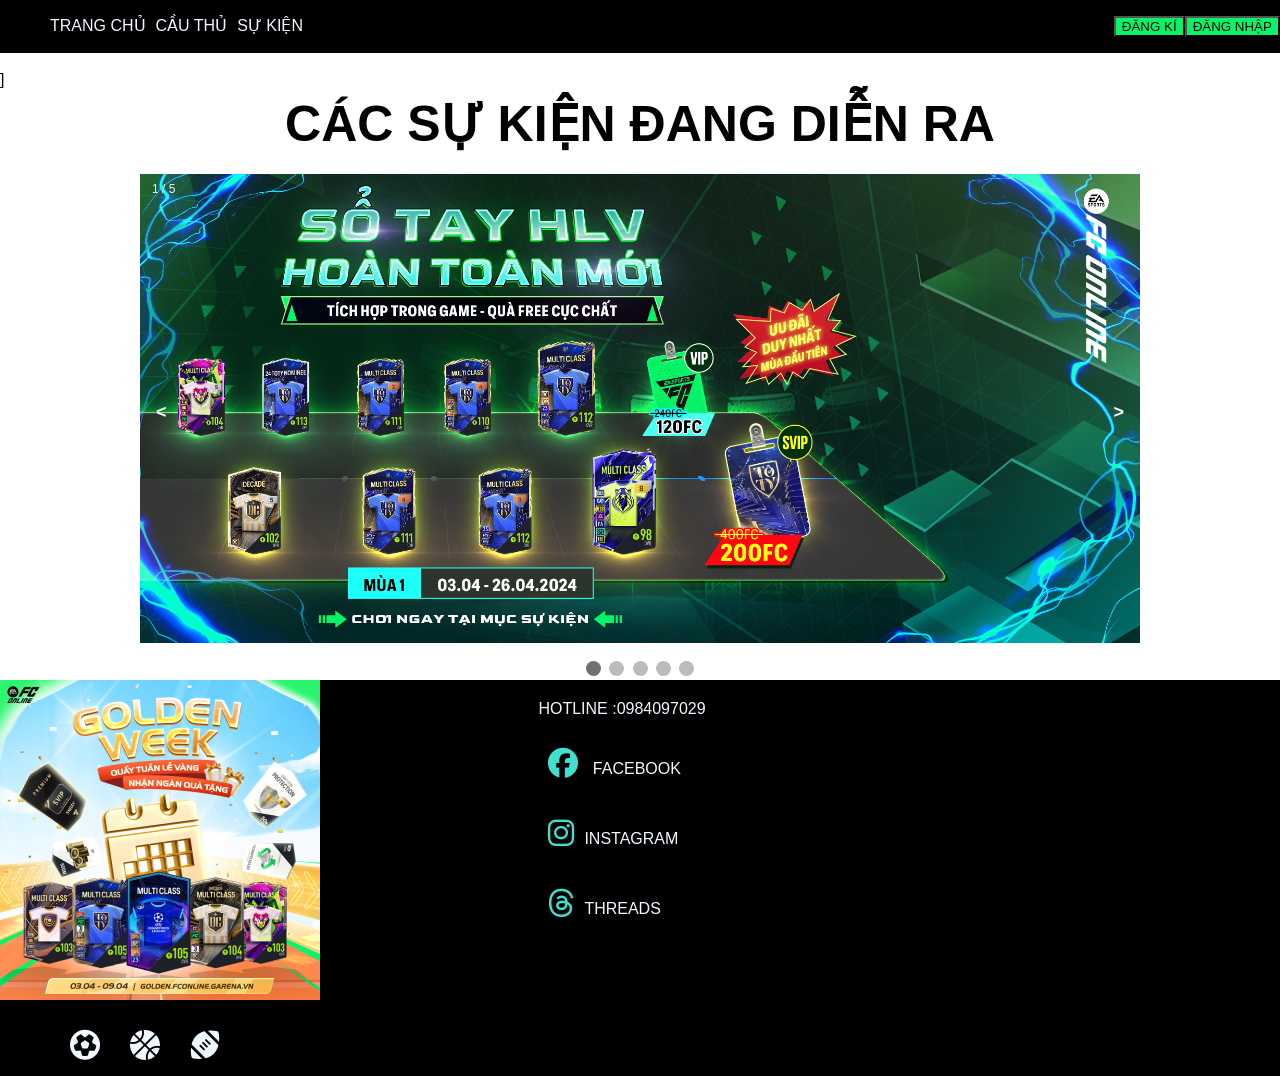
==== POTC-FOVN(spck)/index.html @ d46b5076 "làm index" ====
<!DOCTYPE html>
<html lang="en">

<head>
    <meta charset="UTF-8">
    <meta name="viewport" content="width=device-width, initial-scale=1.0">
    <title>Document</title>
    <link rel="stylesheet" href="https://cdnjs.cloudflare.com/ajax/libs/font-awesome/6.5.1/css/all.min.css">
    <link rel="stylesheet" href="index.css">
    <link rel="stylesheet" href="silder.css">
</head>

<body>

    <div id="header">
        <div id="head-left">
            <a href="index.html"> <img src="https://fconline.garena.vn/wp-content/uploads/2023/09/logo.png" id="logo"
                    alt=""></a>
            <ul id="left-icon">
                <li><a href="#">TRANG CHỦ </a></li>
                <li><a href="#">CẦU THỦ </a></li>
                <li><a href="#">SỰ KIỆN</a></li>
            </ul>
        </div>
        <div id="head-right">
            <ul>
                <li><button><a href="">ĐĂNG KÍ</a></button></li>
                <li><button><a href="signup.html">ĐĂNG NHẬP</a></button></li>
            </ul>
        </div>
    </div>
    <div>
        <img id="photodong" src="./images/slide1-1.gif" alt="">
    </div>
    <div id="st-events">]
        <h2 class="st-events__title">Các sự kiện đang diễn ra</h2>


    </div>
    <div class="slideshow-container">

        <div class="mySlides fade">
            <div class="numbertext">1 / 5</div>
            <img src="./images/sotay.png" style="width:100%">

        </div>

        <div class="mySlides fade">
            <div class="numbertext">2 / 5</div>
            <img src="./images/puzz.png" style="width:100%">

        </div>

        <div class="mySlides fade">
            <div class="numbertext">3 / 5</div>
            <img src="./images/month.jpg" style="width:100%">

        </div>
        <div class="mySlides fade">
            <div class="numbertext">4 / 5</div>
            <img src="./images/ut.png" style="width:100%">

        </div>
        <div class="mySlides fade">
            <div class="numbertext">5 / 5</div>
            <img src="./images/vn.png" style="width:100%">

        </div>

        <a class="prev" onclick="plusSlides(-1)">
            < </a>
                <a class="next" onclick="plusSlides(1)">></a>


    </div>
    <br>

    <div style="text-align:center">
        <span class="dot" onclick="currentSlide(1)"></span>
        <span class="dot" onclick="currentSlide(2)"></span>
        <span class="dot" onclick="currentSlide(3)"></span>
        <span class="dot" onclick="currentSlide(4)"></span>
        <span class="dot" onclick="currentSlide(5)"></span>
    </div>

    </div>
    <div id="footer">
        <div id="us">
            <img src="./images/Goldenweek_4-24_KV_1080-1-320x320.png" alt="">

            <ul>
                <li>
                    <i class="fa-solid fa-futbol"></i>
                </li>
                <li>
                    <i class="fa-solid fa-basketball"></i>
                </li>
                <li>
                    <i class="fa-solid fa-football"></i>
                </li>
            </ul>

        </div>
        <div id="contast">
            <ul>
                <li>
                    HOTLINE :0984097029
                </li>
                <li>
                    <a href="#"><i class="fa-brands fa-facebook"></i></a> FACEBOOK


                </li>
                <li><a href="#"><i class="fa-brands fa-instagram"></i></a>INSTAGRAM</li>
                <li><a href="#"><i class="fa-brands fa-threads"></i></a>THREADS</li>
            </ul>
        </div>
        <div id="map">

            <iframe
                src="https://www.google.com/maps/embed?pb=!1m18!1m12!1m3!1d3919.6383237040195!2d106.67724917365518!3d10.76233235945634!2m3!1f0!2f0!3f0!3m2!1i1024!2i768!4f13.1!3m3!1m2!1s0x31752fe6b80a0d93%3A0x55b089795b2294f1!2zU8OibiBUaOG7gyB0aGFvIMSQYSBuxINuZyBMYW0gU8ahbg!5e0!3m2!1svi!2s!4v1691069123638!5m2!1svi!2s"
                width="400" height="300" style="border: 0" allowfullscreen="" loading="lazy"
                referrerpolicy="no-referrer-when-downgrade"></iframe>
        </div>

</body>
<script src="slider.js"></script>

</html>
---- POTC-FOVN(spck)/index.css ----
nav ul {
    margin: 0;
    padding: 0;
    list-style: none;
    display: flex;
    gap: 40px;
}

nav.before .active-element {
    transform: rotateY(180deg);
}

#header h1 {
    display: flex;
    margin-left: 100px;
    margin-right: 50px;

    color: aliceblue;
    margin-top: auto;
    font-family: -apple-system, BlinkMacSystemFont;

}

#st-events {
    background: url(https://fconline.garena.vn/wp-content/themes/fc-online/assets/img/bg-events.jpg);
}

.st-events__title {
    text-align: center;
    font-size: 50px;

    font-weight: 900;
    line-height: 1.4em;
    position: relative;
    margin: 0 0 15px;
    color: #010101;
    text-transform: uppercase;
}

.st-events__item--name {
    font-size: 25px;
    font-weight: 700;
    font-family: "Roboto Condensed", sans-serif;
    text-transform: uppercase;
    color: #141c31;
}

#header {
    background-color: #000000;
    display: flex;
}

#head-left {
    margin-right: auto;
    display: flex;

}

#left-icon {
    display: flex;
    list-style: none;

}

#left-icon li a {
    margin-left: 10px;
    text-decoration: none;
    color: aliceblue;
}

#head-right ul {
    display: flex;
    list-style: none;

}

#head-right ul li button {
    background-color: #07f468;
}

#head-right ul li :hover {
    background-color: whitesmoke;
}

#head-right ul li button a {
    border: 20%;
    text-decoration: none;
    color: #000000;

}


#footer {
    color: aliceblue;
    background-color: #000000;
    display: flex;
    justify-content: space-between;
    margin: auto;
    height: 50%;
}

#u-footer {
    background-color: #000000;
}

#us {
    width: 30%;


}


#us ul {
    list-style: none;
    display: flex;
    margin-top: 30px;

}

#us ul li {
    margin-left: 30px;

}

#us ul li i {
    font-size: 30px;
}

#contast ul li {
    list-style-type: none;
    margin-top: 20px;
}

#contast ul li a i {
    font-size: 30px;
    margin: 10px;
    color: turquoise;
}

#map {
    margin: 30px;
}

body {
    font-family: Verdana, sans-serif;
    margin: 0
}

.mySlides {
    display: none
}

img {
    vertical-align: middle;
}

/* Slideshow container */
.slideshow-container {
    max-width: 1000px;
    position: relative;
    margin: auto;
}

/* Next & previous buttons */
.prev,
.next {
    cursor: pointer;
    position: absolute;
    top: 50%;
    width: auto;
    padding: 16px;
    margin-top: -22px;
    color: white;
    font-weight: bold;
    font-size: 18px;
    transition: 0.6s ease;
    border-radius: 0 3px 3px 0;
    user-select: none;
}

/* Position the "next button" to the right */
.next {
    right: 0;
    border-radius: 3px 0 0 3px;
}

/* On hover, add a black background color with a little bit see-through */
.prev:hover,
.next:hover {
    background-color: rgba(0, 0, 0, 0.8);
}

/* Caption text */
.text {
    color: #f2f2f2;
    font-size: 15px;
    padding: 8px 12px;
    position: absolute;
    bottom: 8px;
    width: 100%;
    text-align: center;
}

/* Number text (1/3 etc) */
.numbertext {
    color: #f2f2f2;
    font-size: 12px;
    padding: 8px 12px;
    position: absolute;
    top: 0;
}

/* The dots/bullets/indicators */
.dot {
    cursor: pointer;
    height: 15px;
    width: 15px;
    margin: 0 2px;
    background-color: #bbb;
    border-radius: 50%;
    display: inline-block;
    transition: background-color 0.6s ease;
}

.active,
.dot:hover {
    background-color: #717171;
}

/* Fading animation */
.fade {
    animation-name: fade;
    animation-duration: 1.5s;
}

@keyframes fade {
    from {
        opacity: .4
    }

    to {
        opacity: 1
    }
}

/* On smaller screens, decrease text size */
@media only screen and (max-width: 300px) {

    .prev,
    .next,
    .text {
        font-size: 11px
    }
}

#logo {
    width: 100%;
}

.player-list-table {
    display: flex;
}

#photodong {
    width: 100%;
}


/* slide */


#sk-1 ul {
    list-style: none;
    display: flex;
}

#sk-1 ul li {
    margin-left: 20px;
}

#sk-1 ul li button a {
    text-decoration: none;
}

hr {
    width: 90%;
    margin-right: 100px;
}

#im img {
    width: 104px;
    height: 58px;
    margin-right: 10px;
}

#im {
    margin-left: 20px;
}

/* .slider {
    scroll-snap-type: x mandatory;  
    width: 300px;
    height: 300px;
    display: flex;
    overflow-x: auto;
    /* -webkit-overflow-scrolling: touch; */
/* }
  .slide > div {
    width: 300px;
    flex-shrink: 0;
    height: 100%;
    scroll-snap-align: start;
  } */
#the img {
    display: block;


}

#the a {
    text-decoration: none;
}

body {
    font-family: Verdana, sans-serif;
    margin: 0
}

.mySlides {
    display: none
}

img {
    vertical-align: middle;
}

/* Slideshow container */
.slideshow-container {
    max-width: 1000px;
    position: relative;
    margin: auto;
}

/* Next & previous buttons */
.prev,
.next {
    cursor: pointer;
    position: absolute;
    top: 50%;
    width: auto;
    padding: 16px;
    margin-top: -22px;
    color: white;
    font-weight: bold;
    font-size: 18px;
    transition: 0.6s ease;
    border-radius: 0 3px 3px 0;
    user-select: none;
    text-decoration: none;
}

/* Position the "next button" to the right */
.next {
    right: 0;
    border-radius: 3px 0 0 3px;
}

/* On hover, add a black background color with a little bit see-through */
.prev:hover,
.next:hover {
    background-color: rgba(0, 0, 0, 0.8);
    text-decoration: none;
}

/* Caption text */
.text {
    color: #f2f2f2;
    font-size: 15px;
    padding: 8px 12px;
    position: absolute;
    bottom: 8px;
    width: 100%;
    text-align: center;
}

/* Number text (1/3 etc) */
.numbertext {
    color: #f2f2f2;
    font-size: 12px;
    padding: 8px 12px;
    position: absolute;
    top: 0;
}

/* The dots/bullets/indicators */
.dot {
    cursor: pointer;
    height: 15px;
    width: 15px;
    margin: 0 2px;
    background-color: #bbb;
    border-radius: 50%;
    display: inline-block;
    transition: background-color 0.6s ease;
}

.active,
.dot:hover {
    background-color: #717171;
}

/* Fading animation */
.fade {
    animation-name: fade;
    animation-duration: 1.5s;
}

@keyframes fade {
    from {
        opacity: .4
    }

    to {
        opacity: 1
    }
}

/* On smaller screens, decrease text size */
@media only screen and (max-width: 300px) {

    .prev,
    .next,
    .text {
        font-size: 11px
    }
}
---- POTC-FOVN(spck)/silder.css ----
#sk-1 ul{
    list-style: none;
    display: flex;
}
#sk-1 ul li{
    margin-left: 20px;
}
#sk-1 ul li button a{
    text-decoration: none;
}
hr{
    width: 90%;
    margin-right: 100px;
}
#im img{
    width: 104px;
    height: 58px;
    margin-right: 10px;
}
#im{
    margin-left: 20px;
}
/* .slider {
    scroll-snap-type: x mandatory;  
    width: 300px;
    height: 300px;
    display: flex;
    overflow-x: auto;
    /* -webkit-overflow-scrolling: touch; */
  /* }
  .slide > div {
    width: 300px;
    flex-shrink: 0;
    height: 100%;
    scroll-snap-align: start;
  } */ 
  #the img{
    display: block;

    
  }
  #the a{
    text-decoration: none;
  }

body {font-family: Verdana, sans-serif; margin:0}
.mySlides {display: none}
img {vertical-align: middle;}

/* Slideshow container */
.slideshow-container {
  max-width: 1000px;
  position: relative;
  margin: auto;
}

/* Next & previous buttons */
.prev, .next {
  cursor: pointer;
  position: absolute;
  top: 50%;
  width: auto;
  padding: 16px;
  margin-top: -22px;
  color: white;
  font-weight: bold;
  font-size: 18px;
  transition: 0.6s ease;
  border-radius: 0 3px 3px 0;
  user-select: none;
}

/* Position the "next button" to the right */
.next {
  right: 0;
  border-radius: 3px 0 0 3px;
}

/* On hover, add a black background color with a little bit see-through */
.prev:hover, .next:hover {
  background-color: rgba(0,0,0,0.8);
}

/* Caption text */
.text {
  color: #f2f2f2;
  font-size: 15px;
  padding: 8px 12px;
  position: absolute;
  bottom: 8px;
  width: 100%;
  text-align: center;
}

/* Number text (1/3 etc) */
.numbertext {
  color: #f2f2f2;
  font-size: 12px;
  padding: 8px 12px;
  position: absolute;
  top: 0;
}

/* The dots/bullets/indicators */
.dot {
  cursor: pointer;
  height: 15px;
  width: 15px;
  margin: 0 2px;
  background-color: #bbb;
  border-radius: 50%;
  display: inline-block;
  transition: background-color 0.6s ease;
}

.active, .dot:hover {
  background-color: #717171;
}

/* Fading animation */
.fade {
  animation-name: fade;
  animation-duration: 1.5s;
}

@keyframes fade {
  from {opacity: .4} 
  to {opacity: 1}
}

/* On smaller screens, decrease text size */
@media only screen and (max-width: 300px) {
  .prev, .next,.text {font-size: 11px}
}
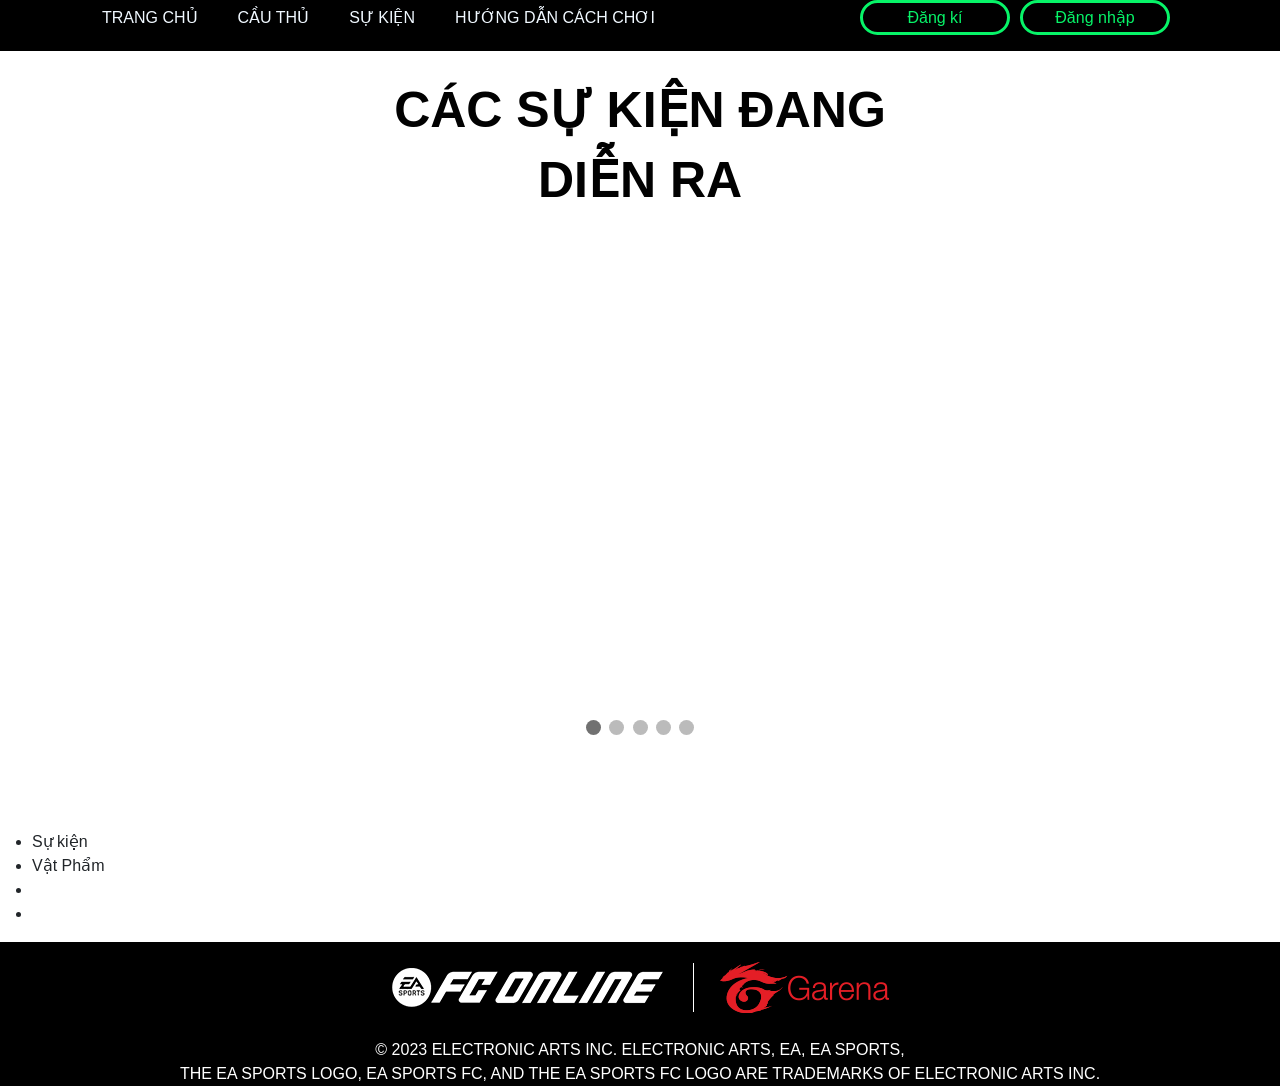
==== commit ea04f81f: "lam" ====
--- a/POTC-FOVN(spck)/index.html
+++ b/POTC-FOVN(spck)/index.html
@@ -4,10 +4,13 @@
 <head>
     <meta charset="UTF-8">
     <meta name="viewport" content="width=device-width, initial-scale=1.0">
-    <title>Document</title>
+    <title>Trang chủ </title>
+    <link href="https://cdn.jsdelivr.net/npm/bootstrap@5.3.2/dist/css/bootstrap.min.css" rel="stylesheet"
+        integrity="sha384-QWTKZyjpPEjISv5WaRU9OFeRpok6YctnYmDr5pNlyT2bRjXh0JMhjY6hW+ALEwIH" crossorigin="anonymous">
     <link rel="stylesheet" href="https://cdnjs.cloudflare.com/ajax/libs/font-awesome/6.5.1/css/all.min.css">
     <link rel="stylesheet" href="index.css">
     <link rel="stylesheet" href="silder.css">
+
 </head>
 
 <body>
@@ -17,113 +20,97 @@
             <a href="index.html"> <img src="https://fconline.garena.vn/wp-content/uploads/2023/09/logo.png" id="logo"
                     alt=""></a>
             <ul id="left-icon">
-                <li><a href="#">TRANG CHỦ </a></li>
-                <li><a href="#">CẦU THỦ </a></li>
+                <li><a href="index.html">TRANG CHỦ </a></li>
+                <li><a href="cauthu.html">CẦU THỦ </a></li>
                 <li><a href="#">SỰ KIỆN</a></li>
+                <li><a href="">HƯỚNG DẪN CÁCH CHƠI</a></li>
+
             </ul>
         </div>
         <div id="head-right">
-            <ul>
-                <li><button><a href="">ĐĂNG KÍ</a></button></li>
-                <li><button><a href="signup.html">ĐĂNG NHẬP</a></button></li>
+            <ul id="right-icon">
+                <li><a href=""><button><a href="signup.html">Đăng kí</a></button></a></li>
+                <li><a href=""><button><a href="signin.html">Đăng nhập</a></button></a></li>
             </ul>
         </div>
     </div>
     <div>
         <img id="photodong" src="./images/slide1-1.gif" alt="">
     </div>
-    <div id="st-events">]
-        <h2 class="st-events__title">Các sự kiện đang diễn ra</h2>
+    <div id="st-events">
+        <h2 style="display: inline-block;" class="st-events__title">Các sự kiện đang diễn ra</h2>
+
+        <div class="slideshow-container">
+
+            <div class="mySlides fade">
+                <div class="numbertext">1 / 5</div>
+                <img src="./images/sotay.png" style="width:100%">
+
+            </div>
+
+            <div class="mySlides fade">
+                <div class="numbertext">2 / 5</div>
+                <img src="./images/puzz.png" style="width:100%">
+
+            </div>
+
+            <div class="mySlides fade">
+                <div class="numbertext">3 / 5</div>
+                <img src="./images/month.jpg" style="width:100%">
+
+            </div>
+            <div class="mySlides fade">
+                <div class="numbertext">4 / 5</div>
+                <img src="./images/ut.png" style="width:100%">
+
+            </div>
+            <div class="mySlides fade">
+                <div class="numbertext">5 / 5</div>
+                <img src="./images/vn.png" style="width:100%">
+
+            </div>
+
+            <a class="prev" onclick="plusSlides(-1)">
+                < </a>
+                    <a class="next" onclick="plusSlides(1)">></a>
 
 
-    </div>
-    <div class="slideshow-container">
+        </div>
+        <br>
 
-        <div class="mySlides fade">
-            <div class="numbertext">1 / 5</div>
-            <img src="./images/sotay.png" style="width:100%">
-
+        <div style="text-align:center">
+            <span class="dot" onclick="currentSlide(1)"></span>
+            <span class="dot" onclick="currentSlide(2)"></span>
+            <span class="dot" onclick="currentSlide(3)"></span>
+            <span class="dot" onclick="currentSlide(4)"></span>
+            <span class="dot" onclick="currentSlide(5)"></span>
         </div>
 
-        <div class="mySlides fade">
-            <div class="numbertext">2 / 5</div>
-            <img src="./images/puzz.png" style="width:100%">
-
+        <div id="news">
+            <h2 class="st-news__title">CÁC TIN NỔI BẬT</h2>
+            <ul id="news-item">
+                <li>Sự kiện</li>
+                <li>Vật Phẩm</li>
+                <li></li>
+                <li></li>
+            </ul>
         </div>
 
-        <div class="mySlides fade">
-            <div class="numbertext">3 / 5</div>
-            <img src="./images/month.jpg" style="width:100%">
+        <div id="footer">
+            <div id="footer-img">
+                <img src="images/logos.png" alt="">
+            </div>
+            <div id="footer-content">
+                © 2023 Electronic Arts Inc. Electronic Arts, EA, EA SPORTS,
+                <br>
 
-        </div>
-        <div class="mySlides fade">
-            <div class="numbertext">4 / 5</div>
-            <img src="./images/ut.png" style="width:100%">
+                The EA SPORTS logo, EA SPORTS FC, and the EA SPORTS FC logo are trademarks of Electronic Arts Inc.
 
-        </div>
-        <div class="mySlides fade">
-            <div class="numbertext">5 / 5</div>
-            <img src="./images/vn.png" style="width:100%">
+            </div>
 
-        </div>
-
-        <a class="prev" onclick="plusSlides(-1)">
-            < </a>
-                <a class="next" onclick="plusSlides(1)">></a>
-
-
-    </div>
-    <br>
-
-    <div style="text-align:center">
-        <span class="dot" onclick="currentSlide(1)"></span>
-        <span class="dot" onclick="currentSlide(2)"></span>
-        <span class="dot" onclick="currentSlide(3)"></span>
-        <span class="dot" onclick="currentSlide(4)"></span>
-        <span class="dot" onclick="currentSlide(5)"></span>
-    </div>
-
-    </div>
-    <div id="footer">
-        <div id="us">
-            <img src="./images/Goldenweek_4-24_KV_1080-1-320x320.png" alt="">
-
-            <ul>
-                <li>
-                    <i class="fa-solid fa-futbol"></i>
-                </li>
-                <li>
-                    <i class="fa-solid fa-basketball"></i>
-                </li>
-                <li>
-                    <i class="fa-solid fa-football"></i>
-                </li>
-            </ul>
-
-        </div>
-        <div id="contast">
-            <ul>
-                <li>
-                    HOTLINE :0984097029
-                </li>
-                <li>
-                    <a href="#"><i class="fa-brands fa-facebook"></i></a> FACEBOOK
-
-
-                </li>
-                <li><a href="#"><i class="fa-brands fa-instagram"></i></a>INSTAGRAM</li>
-                <li><a href="#"><i class="fa-brands fa-threads"></i></a>THREADS</li>
-            </ul>
-        </div>
-        <div id="map">
-
-            <iframe
-                src="https://www.google.com/maps/embed?pb=!1m18!1m12!1m3!1d3919.6383237040195!2d106.67724917365518!3d10.76233235945634!2m3!1f0!2f0!3f0!3m2!1i1024!2i768!4f13.1!3m3!1m2!1s0x31752fe6b80a0d93%3A0x55b089795b2294f1!2zU8OibiBUaOG7gyB0aGFvIMSQYSBuxINuZyBMYW0gU8ahbg!5e0!3m2!1svi!2s!4v1691069123638!5m2!1svi!2s"
-                width="400" height="300" style="border: 0" allowfullscreen="" loading="lazy"
-                referrerpolicy="no-referrer-when-downgrade"></iframe>
-        </div>
 
 </body>
 <script src="slider.js"></script>
 
+
 </html>
--- a/POTC-FOVN(spck)/index.css
+++ b/POTC-FOVN(spck)/index.css
@@ -9,34 +9,85 @@
 nav.before .active-element {
     transform: rotateY(180deg);
 }
-
-#header h1 {
-    display: flex;
-    margin-left: 100px;
-    margin-right: 50px;
-
+/* header */
+#header {
+    background-color: #000000;
+    display: flex;
+    align-items: center;
+}
+
+#head-left {
+    margin-right: auto;
+    display: flex;
+}
+#left-icon,
+#right-icon {
+    display: flex;
+    list-style: none;
+    align-items: center;
+
+}
+
+#left-icon li a {
+    margin-left: 40px;
+    text-decoration: none;
     color: aliceblue;
-    margin-top: auto;
-    font-family: -apple-system, BlinkMacSystemFont;
-
-}
-
+}
+
+#head-right ul {
+    display: flex;
+    list-style: none;
+    margin-right: 100px;
+
+}
+
+#right-icon li button {
+    background-color: #07f468;
+    margin-right: 10px;
+    background-color: transparent;
+    border: 3px solid #07f468;
+    border-radius: 20px;
+    width: 150px;
+    height: 35px;
+}
+
+#head-right ul li :hover {
+    background-color: #fff;
+}
+#head-right ul li button a {
+    background-color: transparent;
+    text-decoration: none;
+    color: #07f468;
+    font-family: Verdana, sans-serif;
+    font-size: 16px;
+    align-items: center;
+}
+#logo {
+    width: 100%;
+    margin-left: 30px;
+}
+/* header */
+
+
+/* event */
 #st-events {
     background: url(https://fconline.garena.vn/wp-content/themes/fc-online/assets/img/bg-events.jpg);
 }
-
+.st-events__title h2{
+    margin-top: 1;
+}
 .st-events__title {
     text-align: center;
     font-size: 50px;
-
     font-weight: 900;
     line-height: 1.4em;
     position: relative;
-    margin: 0 0 15px;
+    margin-left: 340px;
+    margin-right: 340px;
+    margin-bottom: 10px;
     color: #010101;
     text-transform: uppercase;
 }
-
 .st-events__item--name {
     font-size: 25px;
     font-weight: 700;
@@ -44,107 +95,58 @@
     text-transform: uppercase;
     color: #141c31;
 }
-
-#header {
-    background-color: #000000;
-    display: flex;
-}
-
-#head-left {
-    margin-right: auto;
-    display: flex;
-
-}
-
-#left-icon {
-    display: flex;
-    list-style: none;
-
-}
-
-#left-icon li a {
-    margin-left: 10px;
-    text-decoration: none;
-    color: aliceblue;
-}
-
-#head-right ul {
-    display: flex;
-    list-style: none;
-
-}
-
-#head-right ul li button {
-    background-color: #07f468;
-}
-
-#head-right ul li :hover {
-    background-color: whitesmoke;
-}
-
-#head-right ul li button a {
-    border: 20%;
-    text-decoration: none;
-    color: #000000;
-
-}
-
-
+/* event */
+
+
+/* news */
+#news {
+    background-image: url(https://fconline.garena.vn/wp-content/themes/fc-online/assets/img/bg-news.jpg);
+    width: 100%;
+}
+
+.st-news__title {
+    
+    text-align: center;
+    font-size: 40px;
+    font-weight: 700;
+    line-height: 2.0em;
+    color: #fff;
+    text-transform: uppercase;
+}
+/* news */
+
+
+/* footer */
 #footer {
     color: aliceblue;
     background-color: #000000;
-    display: flex;
+
     justify-content: space-between;
     margin: auto;
-    height: 50%;
-}
-
-#u-footer {
-    background-color: #000000;
-}
-
-#us {
-    width: 30%;
-
-
-}
-
-
-#us ul {
-    list-style: none;
-    display: flex;
-    margin-top: 30px;
-
-}
-
-#us ul li {
-    margin-left: 30px;
-
-}
-
-#us ul li i {
-    font-size: 30px;
-}
-
-#contast ul li {
-    list-style-type: none;
+    height: 100%;
+    text-align: center;
+
+}
+
+#footer-img img {
+    margin-right: auto;
+    margin-left: auto;
+    height: 100%;
+    vertical-align: middle;
     margin-top: 20px;
-}
-
-#contast ul li a i {
-    font-size: 30px;
-    margin: 10px;
-    color: turquoise;
-}
-
-#map {
-    margin: 30px;
-}
-
-body {
-    font-family: Verdana, sans-serif;
-    margin: 0
-}
+
+}
+
+#footer-content {
+    color: #fff;
+    font-weight: 300;
+    margin-top: 25px;
+    font-family: "CruyffSansVN", sans-serif;
+    text-transform: uppercase;
+}
+/* footer */
+
+
 
 .mySlides {
     display: none
@@ -170,12 +172,13 @@
     width: auto;
     padding: 16px;
     margin-top: -22px;
-    color: white;
+    color: lime;
     font-weight: bold;
-    font-size: 18px;
+    font-size: 10px;
     transition: 0.6s ease;
-    border-radius: 0 3px 3px 0;
+    border-radius: 100px;
     user-select: none;
+    border: black solid px ;
 }
 
 /* Position the "next button" to the right */
@@ -191,15 +194,7 @@
 }
 
 /* Caption text */
-.text {
-    color: #f2f2f2;
-    font-size: 15px;
-    padding: 8px 12px;
-    position: absolute;
-    bottom: 8px;
-    width: 100%;
-    text-align: center;
-}
+
 
 /* Number text (1/3 etc) */
 .numbertext {
@@ -253,9 +248,7 @@
     }
 }
 
-#logo {
-    width: 100%;
-}
+
 
 .player-list-table {
     display: flex;
@@ -269,33 +262,7 @@
 /* slide */
 
 
-#sk-1 ul {
-    list-style: none;
-    display: flex;
-}
-
-#sk-1 ul li {
-    margin-left: 20px;
-}
-
-#sk-1 ul li button a {
-    text-decoration: none;
-}
-
-hr {
-    width: 90%;
-    margin-right: 100px;
-}
-
-#im img {
-    width: 104px;
-    height: 58px;
-    margin-right: 10px;
-}
-
-#im {
-    margin-left: 20px;
-}
+
 
 /* .slider {
     scroll-snap-type: x mandatory;  
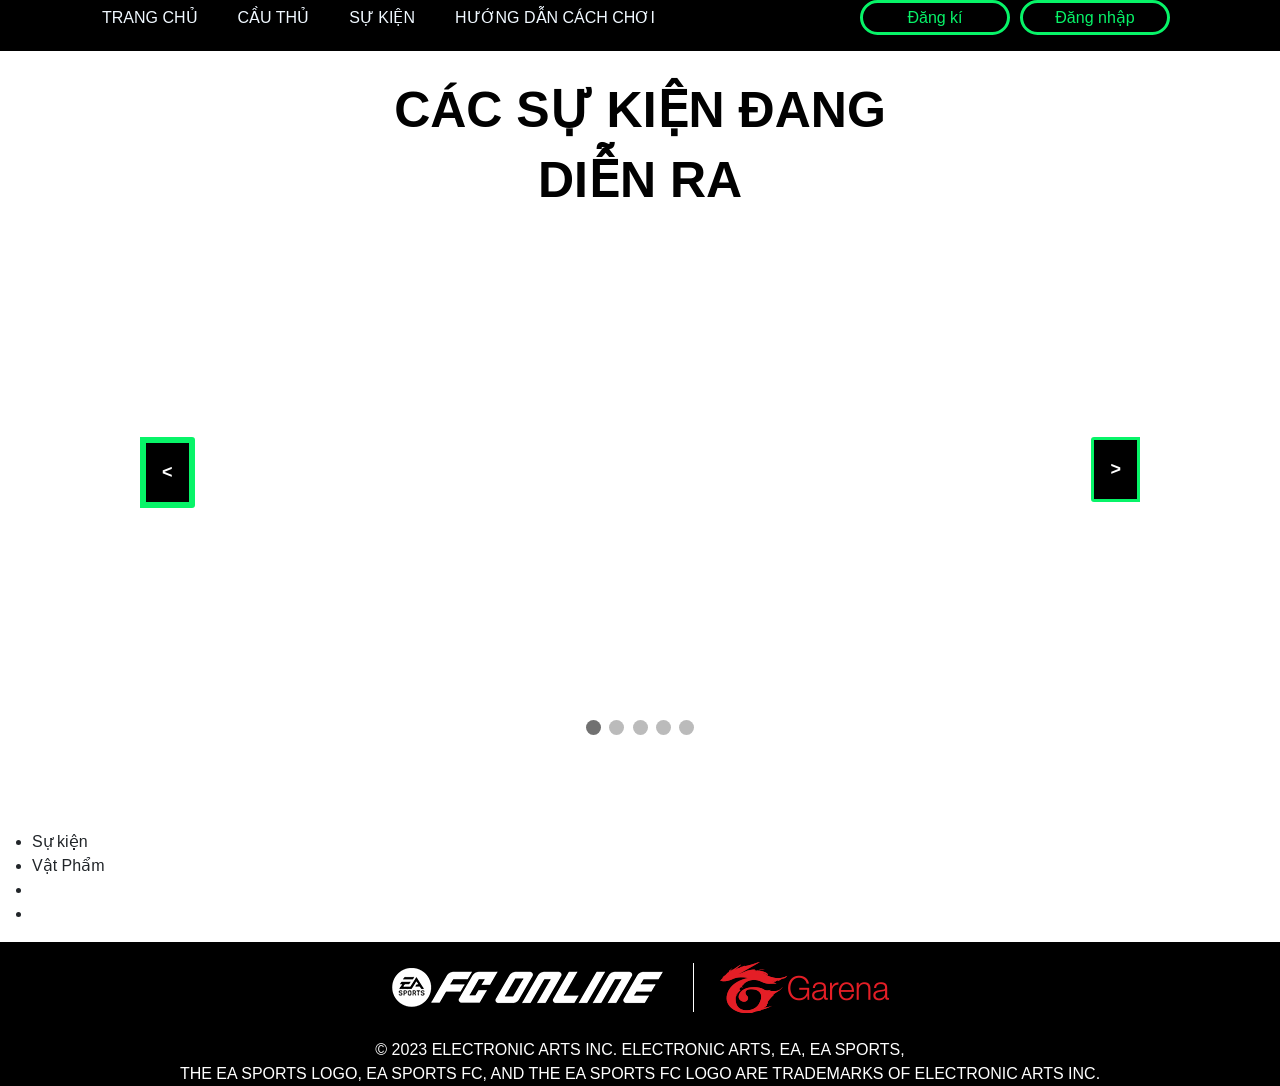
==== commit 7839bd7e: "lammm" ====
--- a/POTC-FOVN(spck)/index.html
+++ b/POTC-FOVN(spck)/index.html
@@ -29,8 +29,8 @@
         </div>
         <div id="head-right">
             <ul id="right-icon">
-                <li><a href=""><button><a href="signup.html">Đăng kí</a></button></a></li>
-                <li><a href=""><button><a href="signin.html">Đăng nhập</a></button></a></li>
+                <li><a href="signup.html"><button>Đăng kí</button></a></li>
+                <li><a href="signin.html"><button>Đăng nhập</button></a></li>
             </ul>
         </div>
     </div>
@@ -69,11 +69,11 @@
                 <img src="./images/vn.png" style="width:100%">
 
             </div>
-
-            <a class="prev" onclick="plusSlides(-1)">
-                < </a>
-                    <a class="next" onclick="plusSlides(1)">></a>
-
+            <div id="button">
+                <a class="prev" onclick="plusSlides(-1)">
+                    < </a>
+                        <a class="next" onclick="plusSlides(1)">></a>
+            </div>
 
         </div>
         <br>
@@ -110,6 +110,9 @@
 
 
 </body>
+<script src="https://cdn.jsdelivr.net/npm/bootstrap@5.3.2/dist/js/bootstrap.bundle.min.js"
+    integrity="sha384-YvpcrYf0tY3lHB60NNkmXc5s9fDVZLESaAA55NDzOxhy9GkcIdslK1eN7N6jIeHz"
+    crossorigin="anonymous"></script>
 <script src="slider.js"></script>
 
 
--- a/POTC-FOVN(spck)/index.css
+++ b/POTC-FOVN(spck)/index.css
@@ -9,6 +9,7 @@
 nav.before .active-element {
     transform: rotateY(180deg);
 }
+
 /* header */
 #header {
     background-color: #000000;
@@ -20,6 +21,7 @@
     margin-right: auto;
     display: flex;
 }
+
 #left-icon,
 #right-icon {
     display: flex;
@@ -41,31 +43,23 @@
 
 }
 
-#right-icon li button {
-    background-color: #07f468;
+#right-icon button {
     margin-right: 10px;
     background-color: transparent;
     border: 3px solid #07f468;
     border-radius: 20px;
     width: 150px;
     height: 35px;
-}
-
-#head-right ul li :hover {
-    background-color: #fff;
-}
-#head-right ul li button a {
-    background-color: transparent;
-    text-decoration: none;
-    color: #07f468;
     font-family: Verdana, sans-serif;
     font-size: 16px;
-    align-items: center;
-}
+    color: #07f468;
+}
+
 #logo {
     width: 100%;
     margin-left: 30px;
 }
+
 /* header */
 
 
@@ -73,9 +67,11 @@
 #st-events {
     background: url(https://fconline.garena.vn/wp-content/themes/fc-online/assets/img/bg-events.jpg);
 }
-.st-events__title h2{
+
+.st-events__title h2 {
     margin-top: 1;
 }
+
 .st-events__title {
     text-align: center;
     font-size: 50px;
@@ -88,6 +84,7 @@
     color: #010101;
     text-transform: uppercase;
 }
+
 .st-events__item--name {
     font-size: 25px;
     font-weight: 700;
@@ -95,6 +92,7 @@
     text-transform: uppercase;
     color: #141c31;
 }
+
 /* event */
 
 
@@ -105,7 +103,7 @@
 }
 
 .st-news__title {
-    
+
     text-align: center;
     font-size: 40px;
     font-weight: 700;
@@ -113,6 +111,7 @@
     color: #fff;
     text-transform: uppercase;
 }
+
 /* news */
 
 
@@ -144,6 +143,7 @@
     font-family: "CruyffSansVN", sans-serif;
     text-transform: uppercase;
 }
+
 /* footer */
 
 
@@ -178,14 +178,10 @@
     transition: 0.6s ease;
     border-radius: 100px;
     user-select: none;
-    border: black solid px ;
-}
-
-/* Position the "next button" to the right */
-.next {
-    right: 0;
-    border-radius: 3px 0 0 3px;
-}
+    border: black solid px;
+}
+
+
 
 /* On hover, add a black background color with a little bit see-through */
 .prev:hover,
@@ -329,7 +325,18 @@
 /* Position the "next button" to the right */
 .next {
     right: 0;
-    border-radius: 3px 0 0 3px;
+    border-radius: 50%;
+    border: #07f468 3px solid;
+    background-color: #000000;
+    color: #07f468;
+}
+
+.prev {
+    left: 0;
+    border-radius: 50%;
+    border: #07f468 6px solid;
+    background-color: #000000;
+    color: #07f468;
 }
 
 /* On hover, add a black background color with a little bit see-through */
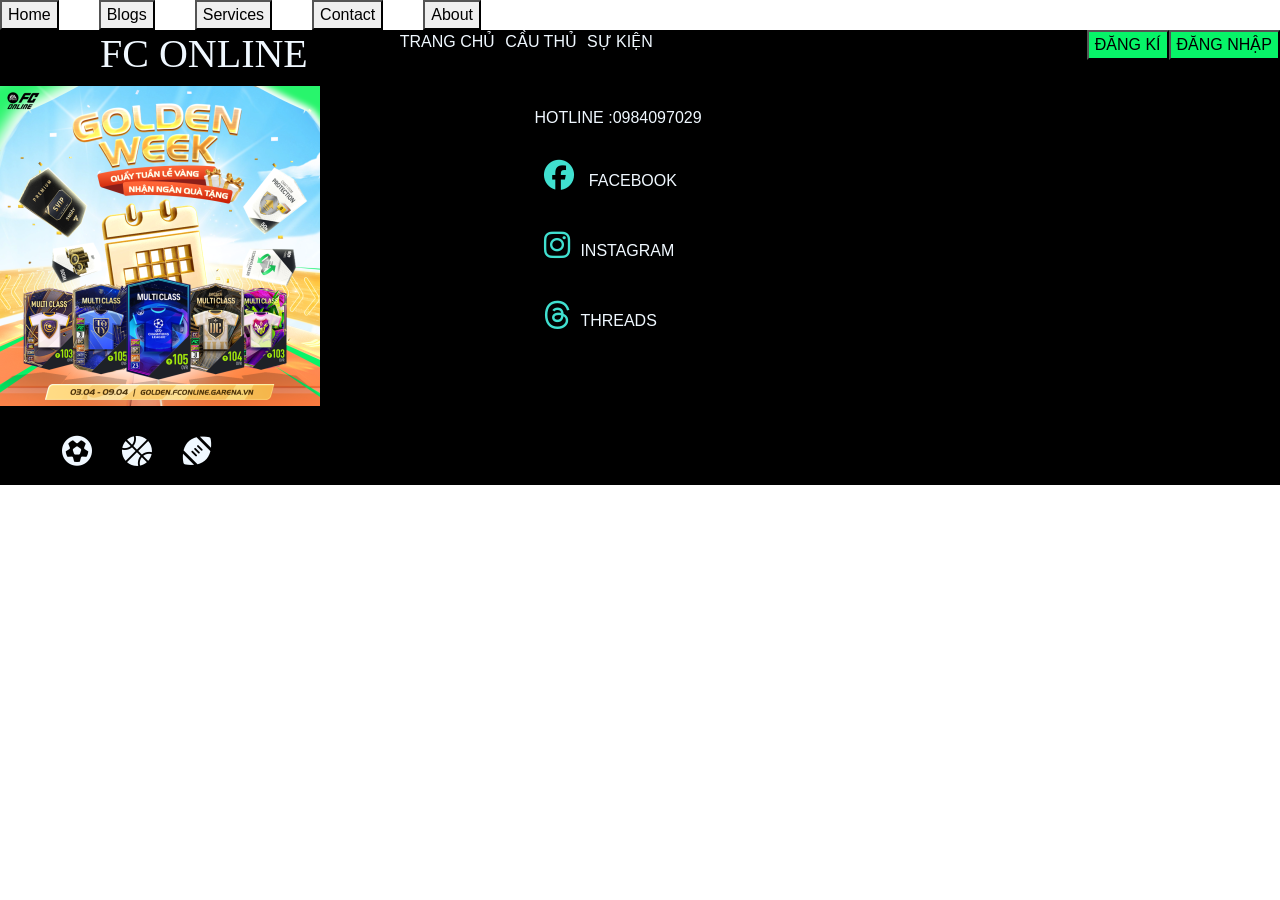
==== commit 4a8e8812: "Merge branch 'khang'" ====
--- a/POTC-FOVN(spck)/index.html
+++ b/POTC-FOVN(spck)/index.html
@@ -4,116 +4,94 @@
 <head>
     <meta charset="UTF-8">
     <meta name="viewport" content="width=device-width, initial-scale=1.0">
-    <title>Trang chủ </title>
-    <link href="https://cdn.jsdelivr.net/npm/bootstrap@5.3.2/dist/css/bootstrap.min.css" rel="stylesheet"
+    <title>Document</title>
+    <link href="https://cdn.jsdelivr.net/npm/bootstrap@5.3.3/dist/css/bootstrap.min.css" rel="stylesheet"
         integrity="sha384-QWTKZyjpPEjISv5WaRU9OFeRpok6YctnYmDr5pNlyT2bRjXh0JMhjY6hW+ALEwIH" crossorigin="anonymous">
     <link rel="stylesheet" href="https://cdnjs.cloudflare.com/ajax/libs/font-awesome/6.5.1/css/all.min.css">
-    <link rel="stylesheet" href="index.css">
-    <link rel="stylesheet" href="silder.css">
+    <link rel="stylesheet" href="style.css">
 
 </head>
 
 <body>
-
+    <nav>
+        <ul>
+            <li class="active">
+                <button>Home</button>
+            </li>
+            <li>
+                <button>Blogs</button>
+            </li>
+            <li>
+                <button>Services</button>
+            </li>
+            <li>
+                <button>Contact</button>
+            </li>
+            <li>
+                <button>About</button>
+            </li>
+        </ul>
+    </nav>
     <div id="header">
         <div id="head-left">
-            <a href="index.html"> <img src="https://fconline.garena.vn/wp-content/uploads/2023/09/logo.png" id="logo"
-                    alt=""></a>
+            <h1>
+                FC ONLINE
+
+
+            </h1>
             <ul id="left-icon">
-                <li><a href="index.html">TRANG CHỦ </a></li>
-                <li><a href="cauthu.html">CẦU THỦ </a></li>
+                <li><a href="#">TRANG CHỦ </a></li>
+                <li><a href="#">CẦU THỦ </a></li>
                 <li><a href="#">SỰ KIỆN</a></li>
-                <li><a href="">HƯỚNG DẪN CÁCH CHƠI</a></li>
-
             </ul>
         </div>
         <div id="head-right">
-            <ul id="right-icon">
-                <li><a href="signup.html"><button>Đăng kí</button></a></li>
-                <li><a href="signin.html"><button>Đăng nhập</button></a></li>
+           <ul>
+            <li><button><a href="">ĐĂNG KÍ</a></button></li>
+            <li><button><a href="signup.html">ĐĂNG NHẬP</a></button></li>
+           </ul>
+        </div>
+    </div>
+   
+    <div id="footer">
+        <div id="us">
+           <img src="./images/Goldenweek_4-24_KV_1080-1-320x320.png" alt="">
+           
+            <ul>
+                <li>
+                    <i class="fa-solid fa-futbol"></i>
+                </li>
+                <li>
+                    <i class="fa-solid fa-basketball"></i>
+                </li>
+                <li>
+                    <i class="fa-solid fa-football"></i>
+                </li>
+            </ul>
+
+        </div>
+        <div id="contast">
+            <ul>
+                <li>
+                    HOTLINE :0984097029
+                </li>
+                <li>
+                    <a href="#"><i class="fa-brands fa-facebook"></i></a> FACEBOOK
+
+
+                </li>
+                <li><a href="#"><i class="fa-brands fa-instagram"></i></a>INSTAGRAM</li>
+                <li><a href="#"><i class="fa-brands fa-threads"></i></a>THREADS</li>
             </ul>
         </div>
-    </div>
-    <div>
-        <img id="photodong" src="./images/slide1-1.gif" alt="">
-    </div>
-    <div id="st-events">
-        <h2 style="display: inline-block;" class="st-events__title">Các sự kiện đang diễn ra</h2>
+        <div id="map">
 
-        <div class="slideshow-container">
-
-            <div class="mySlides fade">
-                <div class="numbertext">1 / 5</div>
-                <img src="./images/sotay.png" style="width:100%">
-
-            </div>
-
-            <div class="mySlides fade">
-                <div class="numbertext">2 / 5</div>
-                <img src="./images/puzz.png" style="width:100%">
-
-            </div>
-
-            <div class="mySlides fade">
-                <div class="numbertext">3 / 5</div>
-                <img src="./images/month.jpg" style="width:100%">
-
-            </div>
-            <div class="mySlides fade">
-                <div class="numbertext">4 / 5</div>
-                <img src="./images/ut.png" style="width:100%">
-
-            </div>
-            <div class="mySlides fade">
-                <div class="numbertext">5 / 5</div>
-                <img src="./images/vn.png" style="width:100%">
-
-            </div>
-            <div id="button">
-                <a class="prev" onclick="plusSlides(-1)">
-                    < </a>
-                        <a class="next" onclick="plusSlides(1)">></a>
-            </div>
-
+            <iframe
+                src="https://www.google.com/maps/embed?pb=!1m18!1m12!1m3!1d3919.6383237040195!2d106.67724917365518!3d10.76233235945634!2m3!1f0!2f0!3f0!3m2!1i1024!2i768!4f13.1!3m3!1m2!1s0x31752fe6b80a0d93%3A0x55b089795b2294f1!2zU8OibiBUaOG7gyB0aGFvIMSQYSBuxINuZyBMYW0gU8ahbg!5e0!3m2!1svi!2s!4v1691069123638!5m2!1svi!2s"
+                width="400" height="300" style="border: 0" allowfullscreen="" loading="lazy"
+                referrerpolicy="no-referrer-when-downgrade"></iframe>
         </div>
-        <br>
-
-        <div style="text-align:center">
-            <span class="dot" onclick="currentSlide(1)"></span>
-            <span class="dot" onclick="currentSlide(2)"></span>
-            <span class="dot" onclick="currentSlide(3)"></span>
-            <span class="dot" onclick="currentSlide(4)"></span>
-            <span class="dot" onclick="currentSlide(5)"></span>
-        </div>
-
-        <div id="news">
-            <h2 class="st-news__title">CÁC TIN NỔI BẬT</h2>
-            <ul id="news-item">
-                <li>Sự kiện</li>
-                <li>Vật Phẩm</li>
-                <li></li>
-                <li></li>
-            </ul>
-        </div>
-
-        <div id="footer">
-            <div id="footer-img">
-                <img src="images/logos.png" alt="">
-            </div>
-            <div id="footer-content">
-                © 2023 Electronic Arts Inc. Electronic Arts, EA, EA SPORTS,
-                <br>
-
-                The EA SPORTS logo, EA SPORTS FC, and the EA SPORTS FC logo are trademarks of Electronic Arts Inc.
-
-            </div>
-
-
+   
 </body>
-<script src="https://cdn.jsdelivr.net/npm/bootstrap@5.3.2/dist/js/bootstrap.bundle.min.js"
-    integrity="sha384-YvpcrYf0tY3lHB60NNkmXc5s9fDVZLESaAA55NDzOxhy9GkcIdslK1eN7N6jIeHz"
-    crossorigin="anonymous"></script>
-<script src="slider.js"></script>
-
-
+<script src="silde.js"></script>
 </html>
--- a/POTC-FOVN(spck)/style.css
+++ b/POTC-FOVN(spck)/style.css
@@ -0,0 +1,216 @@
+body:before {
+    content: "";
+    position: absolute;
+    inset: 40% -60% 0 -60%;
+    opacity: 0.3;
+    pointer-events: none;
+}
+
+nav {
+    position: relative;
+    z-index: 1;
+}
+
+nav ul {
+    margin: 0;
+    padding: 0;
+    list-style: none;
+    display: flex;
+    gap: 40px;
+}
+
+nav.before .active-element {
+    transform: rotateY(180deg);
+}
+
+#header h1 {
+    display: flex;
+    margin-left: 100px;
+    margin-right: 50px;
+
+    color: aliceblue;
+    margin-top: auto;
+    font-family: -apple-system, BlinkMacSystemFont;
+
+}
+
+#header img {
+    width: 50px;
+
+}
+
+#header {
+    background-color: #000000;
+    display: flex;
+}
+
+#head-left {
+    margin-right: auto;
+    display: flex;
+    
+}
+
+#left-icon {
+    display: flex;
+    list-style: none;
+
+}
+
+#left-icon li a {
+    margin-left: 10px;
+    text-decoration: none;
+    color: aliceblue;
+}
+#head-right ul{
+    display: flex;
+    list-style: none;
+
+}
+#head-right ul li button{
+background-color: #07f468;
+}
+#head-right ul li :hover{
+    background-color: whitesmoke;
+}
+#head-right ul li button a {
+    border: 20%;
+    text-decoration: none;
+    color: #000000;
+    
+}
+
+
+#footer {
+    color: aliceblue;
+    background-color: #000000;
+    display: flex;
+    justify-content: space-between;
+    margin: auto;
+    height: 50%;
+}
+#u-footer{
+    background-color: #000000;
+}
+
+#us {
+    width: 30%;
+   
+    
+}
+
+#us ul{
+list-style: none;
+display: flex;
+margin-top: 30px;
+
+}
+#us ul li{
+    margin-left: 30px;
+    
+}
+#us ul li i{
+font-size: 30px;
+}
+
+#contast ul li {
+    list-style-type: none;
+    margin-top: 20px;
+}
+#contast ul li a i {
+    font-size: 30px;
+    margin: 10px;
+    color: turquoise;
+}
+
+#map {
+    margin: 30px;
+}
+body {font-family: Verdana, sans-serif; margin:0}
+.mySlides {display: none}
+img {vertical-align: middle;}
+
+/* Slideshow container */
+.slideshow-container {
+  max-width: 1000px;
+  position: relative;
+  margin: auto;
+}
+
+/* Next & previous buttons */
+.prev, .next {
+  cursor: pointer;
+  position: absolute;
+  top: 50%;
+  width: auto;
+  padding: 16px;
+  margin-top: -22px;
+  color: white;
+  font-weight: bold;
+  font-size: 18px;
+  transition: 0.6s ease;
+  border-radius: 0 3px 3px 0;
+  user-select: none;
+}
+
+/* Position the "next button" to the right */
+.next {
+  right: 0;
+  border-radius: 3px 0 0 3px;
+}
+
+/* On hover, add a black background color with a little bit see-through */
+.prev:hover, .next:hover {
+  background-color: rgba(0,0,0,0.8);
+}
+
+/* Caption text */
+.text {
+  color: #f2f2f2;
+  font-size: 15px;
+  padding: 8px 12px;
+  position: absolute;
+  bottom: 8px;
+  width: 100%;
+  text-align: center;
+}
+
+/* Number text (1/3 etc) */
+.numbertext {
+  color: #f2f2f2;
+  font-size: 12px;
+  padding: 8px 12px;
+  position: absolute;
+  top: 0;
+}
+
+/* The dots/bullets/indicators */
+.dot {
+  cursor: pointer;
+  height: 15px;
+  width: 15px;
+  margin: 0 2px;
+  background-color: #bbb;
+  border-radius: 50%;
+  display: inline-block;
+  transition: background-color 0.6s ease;
+}
+
+.active, .dot:hover {
+  background-color: #717171;
+}
+
+/* Fading animation */
+.fade {
+  animation-name: fade;
+  animation-duration: 1.5s;
+}
+
+@keyframes fade {
+  from {opacity: .4} 
+  to {opacity: 1}
+}
+
+/* On smaller screens, decrease text size */
+@media only screen and (max-width: 300px) {
+  .prev, .next,.text {font-size: 11px}
+}
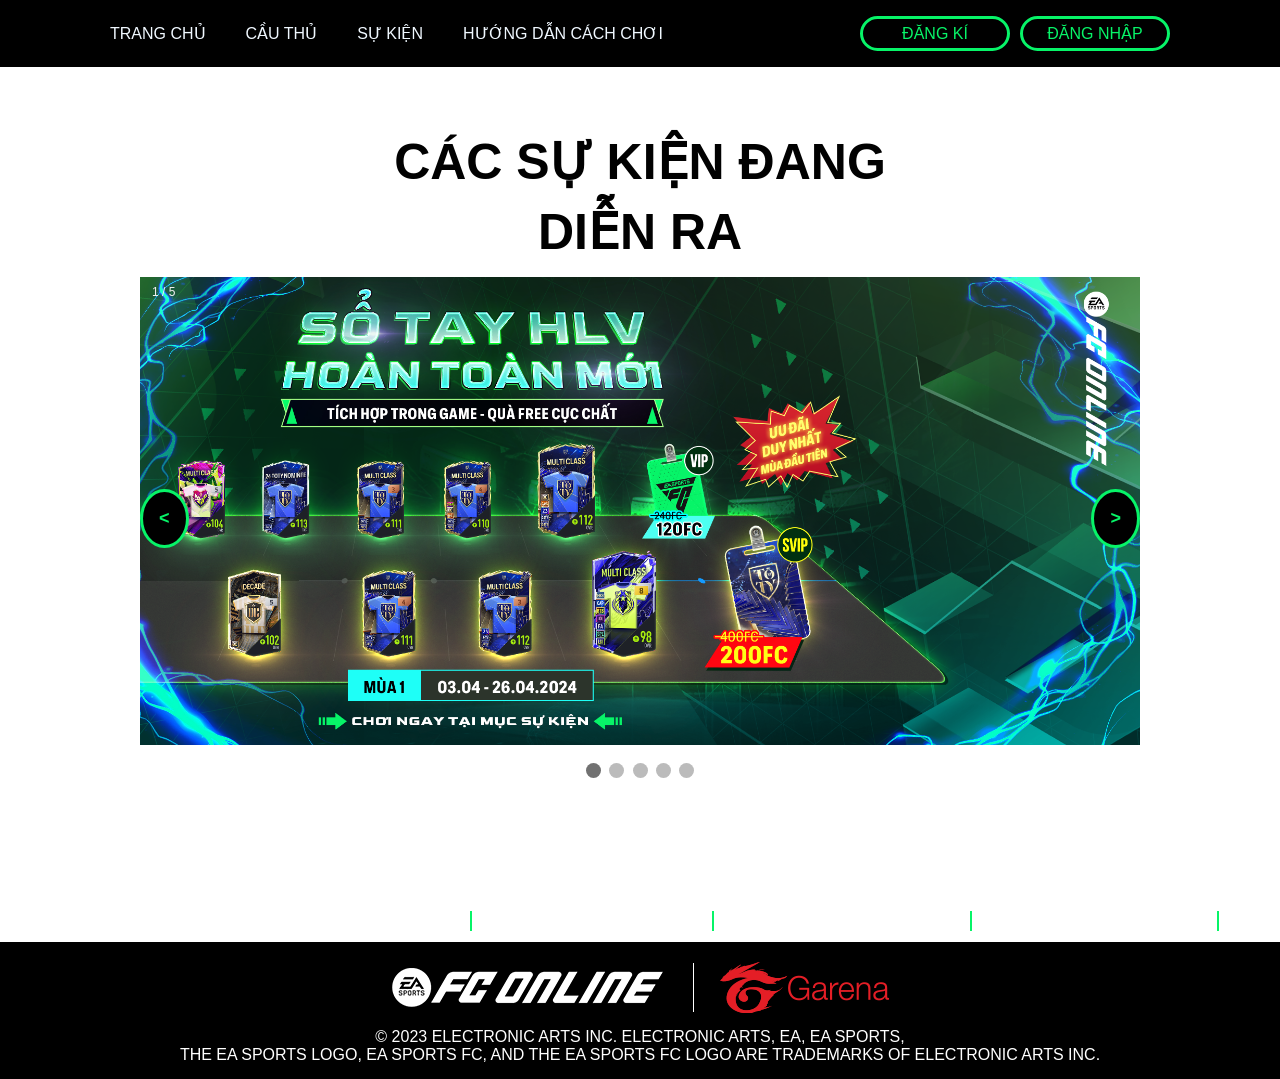
==== commit 497f8a97: "lh" ====
--- a/POTC-FOVN(spck)/index.html
+++ b/POTC-FOVN(spck)/index.html
@@ -4,94 +4,128 @@
 <head>
     <meta charset="UTF-8">
     <meta name="viewport" content="width=device-width, initial-scale=1.0">
-    <title>Document</title>
-    <link href="https://cdn.jsdelivr.net/npm/bootstrap@5.3.3/dist/css/bootstrap.min.css" rel="stylesheet"
-        integrity="sha384-QWTKZyjpPEjISv5WaRU9OFeRpok6YctnYmDr5pNlyT2bRjXh0JMhjY6hW+ALEwIH" crossorigin="anonymous">
-    <link rel="stylesheet" href="https://cdnjs.cloudflare.com/ajax/libs/font-awesome/6.5.1/css/all.min.css">
-    <link rel="stylesheet" href="style.css">
-
+    <title>Trang chủ</title>
+    <link rel="icon" href="images/favicon.png" type="image/gif" />
+    <link rel="stylesheet" href="index.css">
+    <link rel="stylesheet" href="silder.css">
 </head>
 
 <body>
-    <nav>
-        <ul>
-            <li class="active">
-                <button>Home</button>
-            </li>
-            <li>
-                <button>Blogs</button>
-            </li>
-            <li>
-                <button>Services</button>
-            </li>
-            <li>
-                <button>Contact</button>
-            </li>
-            <li>
-                <button>About</button>
-            </li>
-        </ul>
-    </nav>
+
     <div id="header">
         <div id="head-left">
-            <h1>
-                FC ONLINE
+            <a href="index.html"> <img src="https://fconline.garena.vn/wp-content/uploads/2023/09/logo.png" id="logo"
+                    alt=""></a>
+            <ul id="left-icon">
+                <li><a href="index.html">TRANG CHỦ </a></li>
+                <li><a href="cauthu.html">CẦU THỦ </a></li>
+                <li><a href="sk.html">SỰ KIỆN</a></li>
+                <li><a href="">HƯỚNG DẪN CÁCH CHƠI</a></li>
 
-
-            </h1>
-            <ul id="left-icon">
-                <li><a href="#">TRANG CHỦ </a></li>
-                <li><a href="#">CẦU THỦ </a></li>
-                <li><a href="#">SỰ KIỆN</a></li>
             </ul>
         </div>
         <div id="head-right">
-           <ul>
-            <li><button><a href="">ĐĂNG KÍ</a></button></li>
-            <li><button><a href="signup.html">ĐĂNG NHẬP</a></button></li>
-           </ul>
+            <ul id="right-icon">
+                <li><a href="signup.html"><button id="ri-btn">Đăng kí</button></a></li>
+                <li><a href="signin.html"><button id="ri-btn">Đăng nhập</button></a></li>
+            </ul>
         </div>
     </div>
-   
-    <div id="footer">
-        <div id="us">
-           <img src="./images/Goldenweek_4-24_KV_1080-1-320x320.png" alt="">
-           
-            <ul>
-                <li>
-                    <i class="fa-solid fa-futbol"></i>
-                </li>
-                <li>
-                    <i class="fa-solid fa-basketball"></i>
-                </li>
-                <li>
-                    <i class="fa-solid fa-football"></i>
-                </li>
-            </ul>
+    <div>
+        <img id="photodong" src="./images/slide1-1.gif" alt="">
+    </div>
+    <div id="st-events">
+        <h2 style="display: inline-block;" class="st-events__title">Các sự kiện đang diễn ra</h2>
+
+        <div class="slideshow-container">
+
+            <div class="mySlides fade">
+                <div class="numbertext">1 / 5</div>
+                <img src="./images/sotay.png" style="width:100%">
+
+            </div>
+
+            <div class="mySlides fade">
+                <div class="numbertext">2 / 5</div>
+                <img src="./images/puzz.png" style="width:100%">
+
+            </div>
+
+            <div class="mySlides fade">
+                <div class="numbertext">3 / 5</div>
+                <img src="./images/month.jpg" style="width:100%">
+
+            </div>
+            <div class="mySlides fade">
+                <div class="numbertext">4 / 5</div>
+                <img src="./images/ut.png" style="width:100%">
+
+            </div>
+            <div class="mySlides fade">
+                <div class="numbertext">5 / 5</div>
+                <img src="./images/vn.png" style="width:100%">
+
+            </div>
+            <div id="button">
+                <a class="prev" onclick="plusSlides(-1)">
+                    < </a>
+                        <a class="next" onclick="plusSlides(1)">></a>
+            </div>
 
         </div>
-        <div id="contast">
-            <ul>
-                <li>
-                    HOTLINE :0984097029
-                </li>
-                <li>
-                    <a href="#"><i class="fa-brands fa-facebook"></i></a> FACEBOOK
+        <br>
 
+        <div style="text-align:center">
+            <span class="dot" onclick="currentSlide(1)"></span>
+            <span class="dot" onclick="currentSlide(2)"></span>
+            <span class="dot" onclick="currentSlide(3)"></span>
+            <span class="dot" onclick="currentSlide(4)"></span>
+            <span class="dot" onclick="currentSlide(5)"></span>
+        </div>
 
-                </li>
-                <li><a href="#"><i class="fa-brands fa-instagram"></i></a>INSTAGRAM</li>
-                <li><a href="#"><i class="fa-brands fa-threads"></i></a>THREADS</li>
-            </ul>
+        <div id="news">
+            <h2 class="st-news__title">CÁC TIN NỔI BẬT</h2>
+            <div class="tab">
+
+                <button class="tablinks" onclick="openCity(event, 'sk')">Sự
+                    kiện</button>
+                <button class="tablinks" onclick="openCity(event, 'vp')">Vật Phẩm</button>
+                <button class="tablinks" onclick="openCity(event, 'gd')">Giải Đấu </button>
+                <button class="tablinks" onclick="openCity(event, 'dn')">Dev Notes</button>
+            </div>
+            <div id="sk" class="tabcontent">
+
+            </div>
+
+            <div id="vp" class="tabcontent">
+                <h3>Paris</h3>
+                <p>Paris is the capital of France.</p>
+            </div>
+
+            <div id="gd" class="tabcontent">
+                <h3>Tokyo</h3>
+                <p>Tokyo is the capital of Japan.</p>
+            </div>
+
+            <div id="dn" class="tabcontent">
+                <h3>Tokyo</h3>
+                <p>Tokyo is the capital of Japan.</p>
+            </div>
         </div>
-        <div id="map">
 
-            <iframe
-                src="https://www.google.com/maps/embed?pb=!1m18!1m12!1m3!1d3919.6383237040195!2d106.67724917365518!3d10.76233235945634!2m3!1f0!2f0!3f0!3m2!1i1024!2i768!4f13.1!3m3!1m2!1s0x31752fe6b80a0d93%3A0x55b089795b2294f1!2zU8OibiBUaOG7gyB0aGFvIMSQYSBuxINuZyBMYW0gU8ahbg!5e0!3m2!1svi!2s!4v1691069123638!5m2!1svi!2s"
-                width="400" height="300" style="border: 0" allowfullscreen="" loading="lazy"
-                referrerpolicy="no-referrer-when-downgrade"></iframe>
-        </div>
-   
+        <div id="footer">
+            <div id="footer-img">
+                <img src="images/logos.png" alt="">
+            </div>
+            <div id="footer-content">
+                © 2023 Electronic Arts Inc. Electronic Arts, EA, EA SPORTS,
+                <br>
+
+                The EA SPORTS logo, EA SPORTS FC, and the EA SPORTS FC logo are trademarks of Electronic Arts Inc.
+
+            </div>
 </body>
-<script src="silde.js"></script>
+<script src="index.js"></script>
+<script src="slider.js"></script>
+
 </html>
--- a/POTC-FOVN(spck)/index.css
+++ b/POTC-FOVN(spck)/index.css
@@ -0,0 +1,215 @@
+nav ul {
+    margin: 0;
+    padding: 0;
+    list-style: none;
+    display: flex;
+    gap: 40px;
+}
+
+nav.before .active-element {
+    transform: rotateY(180deg);
+}
+
+/* header */
+#photodong {
+    width: 100%;
+}
+
+#header {
+    background-color: #000000;
+    display: flex;
+    align-items: center;
+}
+
+#head-left {
+    margin-right: auto;
+    display: flex;
+}
+
+#left-icon,
+#right-icon {
+    display: flex;
+    list-style: none;
+    align-items: center;
+
+}
+
+#left-icon li a {
+    margin-left: 40px;
+    text-decoration: none;
+    color: aliceblue;
+}
+
+#head-right ul {
+    display: flex;
+    list-style: none;
+    margin-right: 100px;
+
+}
+
+#right-icon button {
+    margin-right: 10px;
+    background-color: transparent;
+    border: 3px solid #07f468;
+    border-radius: 20px;
+    width: 150px;
+    height: 35px;
+    font-family: Verdana, sans-serif;
+    font-size: 16px;
+    color: #07f468;
+    text-transform: uppercase;
+}
+
+#ri-btn:hover {
+    color: black;
+    background-color: #fff;
+    border-radius: 20px;
+    transition: 0.7s;
+}
+
+#logo {
+    width: 100%;
+    margin-left: 30px;
+}
+
+/* header */
+
+
+/* event */
+#st-events {
+    background: url(https://fconline.garena.vn/wp-content/themes/fc-online/assets/img/bg-events.jpg);
+}
+
+.st-events__title h2 {
+    margin-top: 1;
+}
+
+.st-events__title {
+    text-align: center;
+    font-size: 50px;
+    font-weight: 900;
+    line-height: 1.4em;
+    position: relative;
+    margin-left: 340px;
+    margin-right: 340px;
+    margin-bottom: 10px;
+    color: #010101;
+    text-transform: uppercase;
+}
+
+.st-events__item--name {
+    font-size: 25px;
+    font-weight: 700;
+    font-family: "Roboto Condensed", sans-serif;
+    text-transform: uppercase;
+    color: #141c31;
+}
+
+/* event */
+
+
+/* news */
+#news {
+    background-image: url(https://fconline.garena.vn/wp-content/themes/fc-online/assets/img/bg-news.jpg);
+    width: 100%;
+}
+
+.st-news__title {
+    text-align: center;
+    font-size: 40px;
+    font-weight: 700;
+    line-height: 2.0em;
+    color: #fff;
+    text-transform: uppercase;
+}
+
+/* Style the tab */
+.tab {
+    overflow: hidden;
+    /* margin: -20px 0px 100px 460px  ; */
+    margin: -30px 0px 0px 177px;
+
+}
+
+/* Style the buttons that are used to open the tab content */
+.tab button {
+    background-color: transparent;
+    float: left;
+    border: 3px solid rgba(0, 0, 0, 0);
+    outline: none;
+    cursor: pointer;
+    padding: 9px 30px;
+    transition: 0.5s;
+    display: flex;
+    text-transform: uppercase;
+    color: #fff;
+    border-radius: 50px;
+    font-family: Verdana, sans-serif;
+    font-size: 16px;
+    margin: 0px 0px 0px 110px;
+
+}
+
+.tab button:before {
+    content: "";
+    width: 2px;
+    height: 20px;
+    position: absolute;
+    background: #07f468;
+    margin-left: 150px;
+}
+
+/* Change background color of buttons on hover */
+.tab button:hover {
+    border: #07f468 3px solid;
+    border-radius: 50px;
+
+}
+
+/* Create an active/current tablink class */
+.tab button.active {
+    background-color: #07f468;
+    color: #0d0f0f;
+}
+
+/* Style the tab content */
+.tabcontent {
+    display: none;
+    padding: 6px 12px;
+    border: 1px solid #ccc;
+    border-top: none;
+}
+
+/* nenws */
+
+
+/* footer */
+#footer {
+    color: aliceblue;
+    background-color: #000000;
+
+    justify-content: space-between;
+    margin: auto;
+    height: 100%;
+    text-align: center;
+
+}
+
+#footer-img img {
+    margin-right: auto;
+    margin-left: auto;
+    height: 100%;
+    vertical-align: middle;
+    margin-top: 20px;
+
+}
+
+#footer-content {
+    color: #fff;
+    font-weight: 300;
+    font-family: "CruyffSansVN", sans-serif;
+    text-transform: uppercase;
+    padding: 15px;
+}
+
+/* footer */
--- a/POTC-FOVN(spck)/silder.css
+++ b/POTC-FOVN(spck)/silder.css
@@ -0,0 +1,137 @@
+/* .slider {
+    scroll-snap-type: x mandatory;  
+    width: 300px;
+    height: 300px;
+    display: flex;
+    overflow-x: auto;
+    /* -webkit-overflow-scrolling: touch; */
+/* }
+  .slide > div {
+    width: 300px;
+    flex-shrink: 0;
+    height: 100%;
+    scroll-snap-align: start;
+  } */
+#the img {
+  display: block;
+
+
+}
+
+#the a {
+  text-decoration: none;
+}
+
+body {
+  font-family: Verdana, sans-serif;
+  margin: 0
+}
+
+.mySlides {
+  display: none
+}
+
+img {
+  vertical-align: middle;
+}
+
+/* Slideshow container */
+.slideshow-container {
+  max-width: 1000px;
+  position: relative;
+  margin: auto;
+}
+
+/* Next & previous buttons */
+.prev,
+.next {
+  cursor: pointer;
+  position: absolute;
+  top: 50%;
+  width: auto;
+  padding: 16px;
+  margin-top: -22px;
+  color: #07f468;
+  font-weight: bold;
+  font-size: 18px;
+  transition: 0.6s ease;
+  border-radius: 50%;
+  user-select: none;
+  border: #07f468 3px solid;
+  background-color: black;
+}
+
+/* Position the "next button" to the right */
+.next {
+  right: 0;
+
+}
+
+/* On hover, add a black background color with a little bit see-through */
+.prev:hover,
+.next:hover {
+  background-color: rgba(0, 0, 0, 0.8);
+}
+
+/* Caption text */
+.text {
+  color: #f2f2f2;
+  font-size: 15px;
+  padding: 8px 12px;
+  position: absolute;
+  bottom: 8px;
+  width: 100%;
+  text-align: center;
+}
+
+/* Number text (1/3 etc) */
+.numbertext {
+  color: #f2f2f2;
+  font-size: 12px;
+  padding: 8px 12px;
+  position: absolute;
+  top: 0;
+}
+
+/* The dots/bullets/indicators */
+.dot {
+  cursor: pointer;
+  height: 15px;
+  width: 15px;
+  margin: 0 2px;
+  background-color: #bbb;
+  border-radius: 50%;
+  display: inline-block;
+  transition: background-color 0.6s ease;
+}
+
+.active,
+.dot:hover {
+  background-color: #717171;
+}
+
+/* Fading animation */
+.fade {
+  animation-name: fade;
+  animation-duration: 1.5s;
+}
+
+@keyframes fade {
+  from {
+    opacity: .4
+  }
+
+  to {
+    opacity: 1
+  }
+}
+
+/* On smaller screens, decrease text size */
+@media only screen and (max-width: 300px) {
+
+  .prev,
+  .next,
+  .text {
+    font-size: 11px
+  }
+}
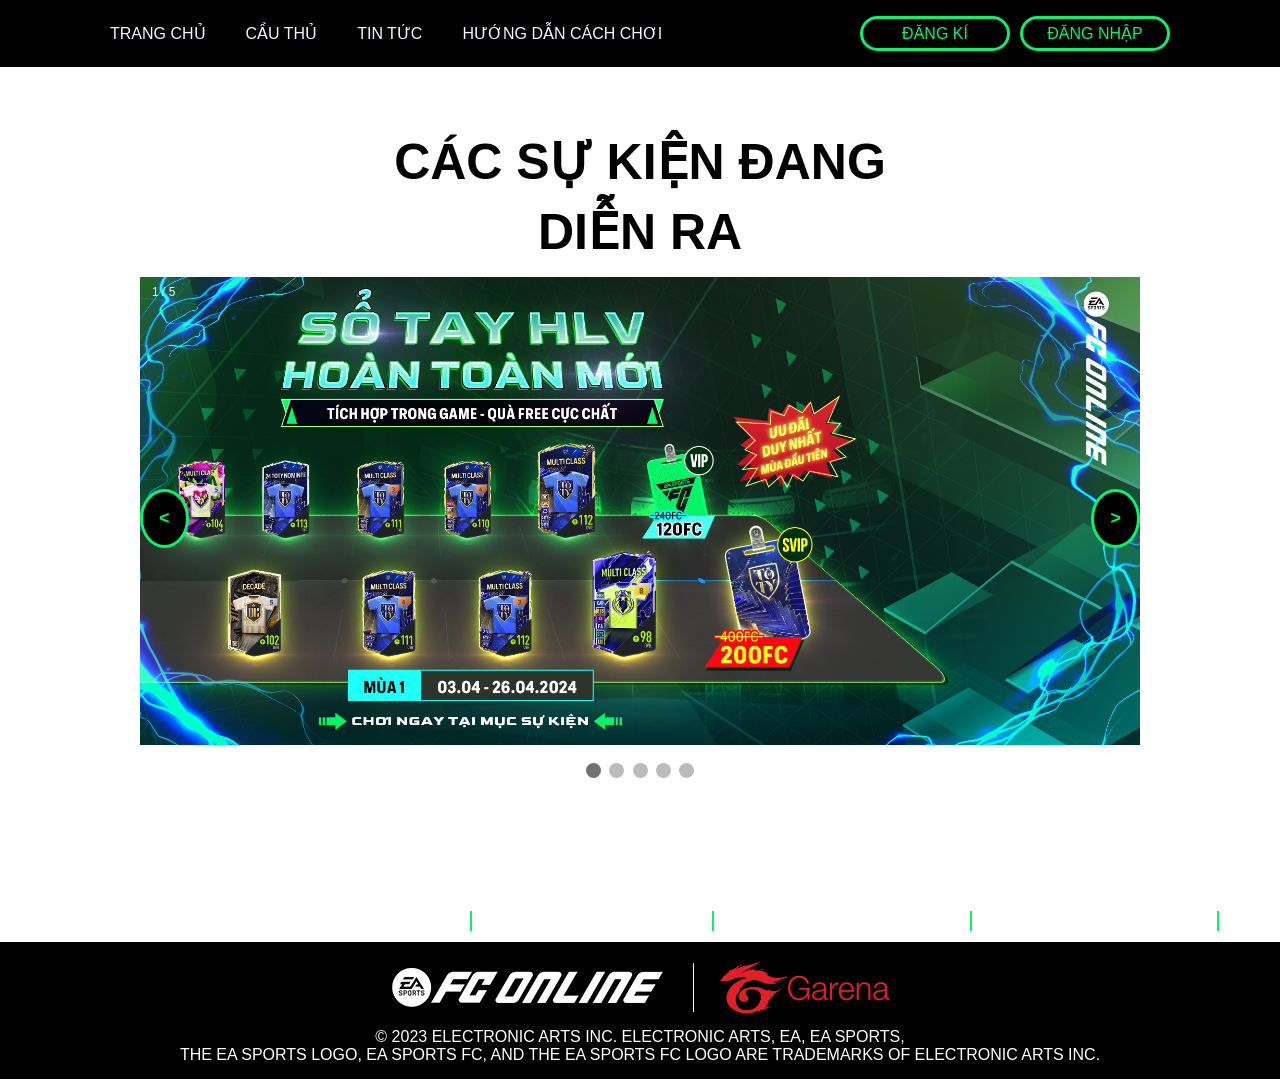
==== commit 22d83d84: "udashui" ====
--- a/POTC-FOVN(spck)/index.html
+++ b/POTC-FOVN(spck)/index.html
@@ -5,7 +5,7 @@
     <meta charset="UTF-8">
     <meta name="viewport" content="width=device-width, initial-scale=1.0">
     <title>Trang chủ</title>
-    <link rel="icon" href="images/favicon.png" type="image/gif" />
+    <link rel="icon" href="images/favicon.png" type="image/png">
     <link rel="stylesheet" href="index.css">
     <link rel="stylesheet" href="silder.css">
 </head>
@@ -19,7 +19,7 @@
             <ul id="left-icon">
                 <li><a href="index.html">TRANG CHỦ </a></li>
                 <li><a href="cauthu.html">CẦU THỦ </a></li>
-                <li><a href="sk.html">SỰ KIỆN</a></li>
+                <li><a href="sk.html">TIN TỨC</a></li>
                 <li><a href="">HƯỚNG DẪN CÁCH CHƠI</a></li>
 
             </ul>
@@ -94,12 +94,35 @@
                 <button class="tablinks" onclick="openCity(event, 'dn')">Dev Notes</button>
             </div>
             <div id="sk" class="tabcontent">
-
+                <div id="m-post" style="width : 326px; background-color : black;">
+                    <img id="img-title" src="${item.image}" alt="">
+    
+                    <div class="p-title">
+                        <h6 style="font-size : 15px; color : white; margin : 10px;">${item.title}</h6>
+    
+                    </div>
+                    <div>
+                        <p style="color : white; font-size : 11px; margin : 10px;">
+                        ${item.text}
+                        </p>
+                    </div>
+                </div>
             </div>
 
             <div id="vp" class="tabcontent">
-                <h3>Paris</h3>
-                <p>Paris is the capital of France.</p>
+                <div id="m-post" style="width : 326px; background-color : black;">
+                    <img id="img-title" src="${item.image}" alt="">
+    
+                    <div class="p-title">
+                        <h6 style="font-size : 15px; color : white; margin : 10px;">${item.title}</h6>
+    
+                    </div>
+                    <div>
+                        <p style="color : white; font-size : 11px; margin : 10px;">
+                        ${item.text}
+                        </p>
+                    </div>
+                </div>
             </div>
 
             <div id="gd" class="tabcontent">
--- a/POTC-FOVN(spck)/index.css
+++ b/POTC-FOVN(spck)/index.css
@@ -180,7 +180,33 @@
     border-top: none;
 }
 
-/* nenws */
+#m-post {
+    background-color: black;
+    width: 326px;
+    margin-bottom: 10px;
+}
+
+#poster {
+    display: flex;
+    flex-wrap: wrap;
+    justify-content: space-around;
+    background-image: url(https://fconline.garena.vn/wp-content/themes/fc-online/assets/img/bg-news-list.jpg);
+    position: relative;
+    top: -16px;
+    padding-top: 20px;
+}
+
+#img-title {
+    transition: transform .2s;
+    /* Animation */
+}
+
+#img-title:hover {
+    transform: scale(1.1);
+}
+
+/* news */
+
 
 
 /* footer */
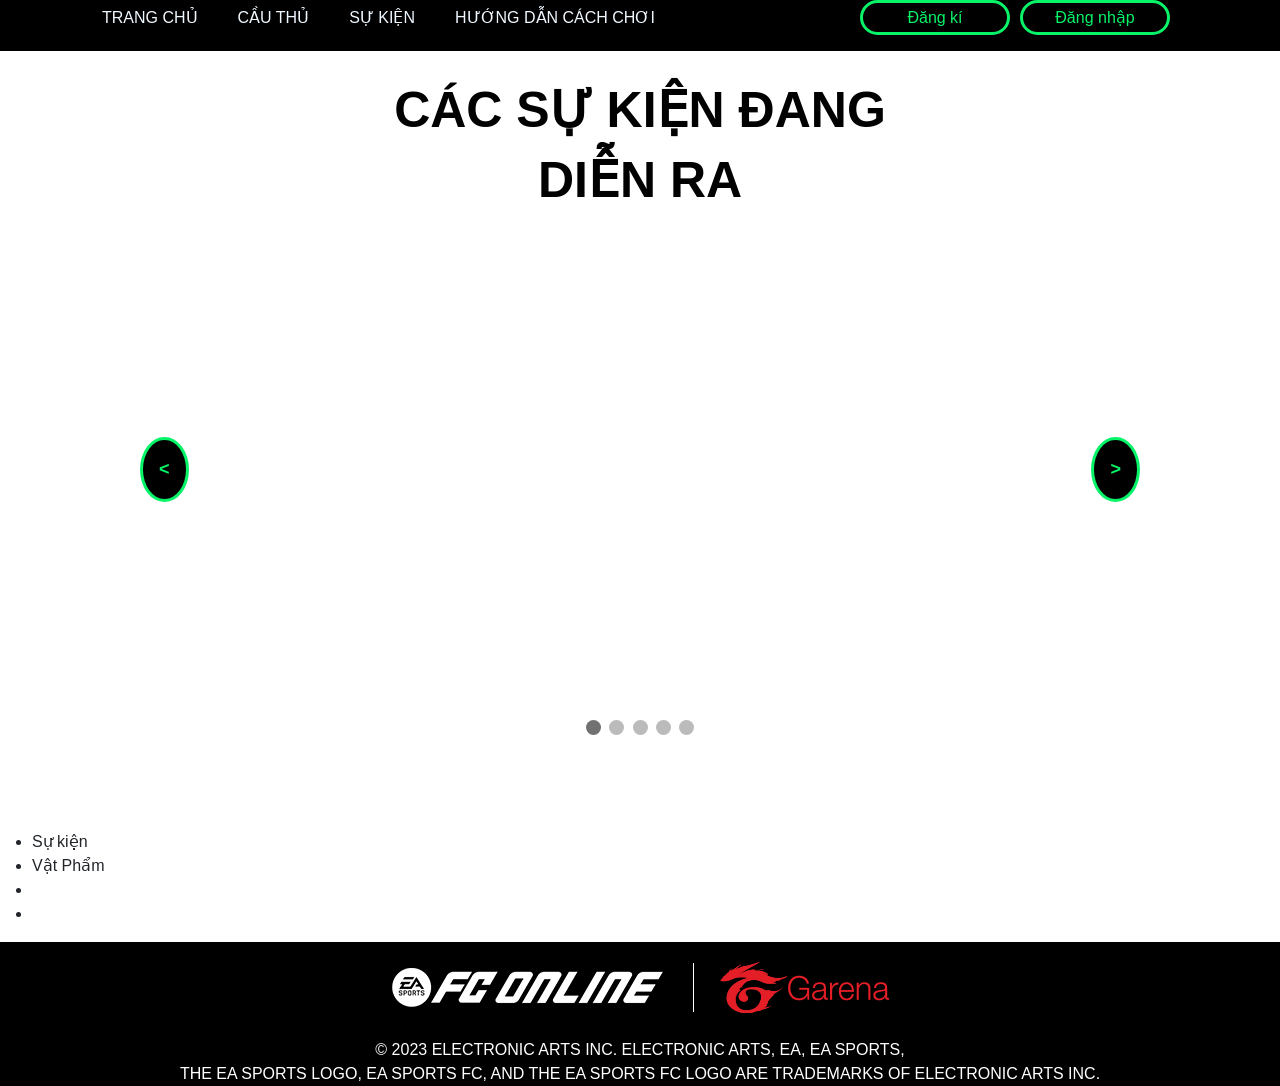
==== commit 1d4949cd: "Merge branch 'Hung'" ====
--- a/POTC-FOVN(spck)/index.html
+++ b/POTC-FOVN(spck)/index.html
@@ -4,10 +4,13 @@
 <head>
     <meta charset="UTF-8">
     <meta name="viewport" content="width=device-width, initial-scale=1.0">
-    <title>Trang chủ</title>
-    <link rel="icon" href="images/favicon.png" type="image/png">
+    <title>Trang chủ </title>
+    <link href="https://cdn.jsdelivr.net/npm/bootstrap@5.3.2/dist/css/bootstrap.min.css" rel="stylesheet"
+        integrity="sha384-QWTKZyjpPEjISv5WaRU9OFeRpok6YctnYmDr5pNlyT2bRjXh0JMhjY6hW+ALEwIH" crossorigin="anonymous">
+    <link rel="stylesheet" href="https://cdnjs.cloudflare.com/ajax/libs/font-awesome/6.5.1/css/all.min.css">
     <link rel="stylesheet" href="index.css">
     <link rel="stylesheet" href="silder.css">
+
 </head>
 
 <body>
@@ -19,15 +22,15 @@
             <ul id="left-icon">
                 <li><a href="index.html">TRANG CHỦ </a></li>
                 <li><a href="cauthu.html">CẦU THỦ </a></li>
-                <li><a href="sk.html">TIN TỨC</a></li>
+                <li><a href="#">SỰ KIỆN</a></li>
                 <li><a href="">HƯỚNG DẪN CÁCH CHƠI</a></li>
 
             </ul>
         </div>
         <div id="head-right">
             <ul id="right-icon">
-                <li><a href="signup.html"><button id="ri-btn">Đăng kí</button></a></li>
-                <li><a href="signin.html"><button id="ri-btn">Đăng nhập</button></a></li>
+                <li><a href="signup.html"><button>Đăng kí</button></a></li>
+                <li><a href="signin.html"><button>Đăng nhập</button></a></li>
             </ul>
         </div>
     </div>
@@ -85,55 +88,12 @@
 
         <div id="news">
             <h2 class="st-news__title">CÁC TIN NỔI BẬT</h2>
-            <div class="tab">
-
-                <button class="tablinks" onclick="openCity(event, 'sk')">Sự
-                    kiện</button>
-                <button class="tablinks" onclick="openCity(event, 'vp')">Vật Phẩm</button>
-                <button class="tablinks" onclick="openCity(event, 'gd')">Giải Đấu </button>
-                <button class="tablinks" onclick="openCity(event, 'dn')">Dev Notes</button>
-            </div>
-            <div id="sk" class="tabcontent">
-                <div id="m-post" style="width : 326px; background-color : black;">
-                    <img id="img-title" src="${item.image}" alt="">
-    
-                    <div class="p-title">
-                        <h6 style="font-size : 15px; color : white; margin : 10px;">${item.title}</h6>
-    
-                    </div>
-                    <div>
-                        <p style="color : white; font-size : 11px; margin : 10px;">
-                        ${item.text}
-                        </p>
-                    </div>
-                </div>
-            </div>
-
-            <div id="vp" class="tabcontent">
-                <div id="m-post" style="width : 326px; background-color : black;">
-                    <img id="img-title" src="${item.image}" alt="">
-    
-                    <div class="p-title">
-                        <h6 style="font-size : 15px; color : white; margin : 10px;">${item.title}</h6>
-    
-                    </div>
-                    <div>
-                        <p style="color : white; font-size : 11px; margin : 10px;">
-                        ${item.text}
-                        </p>
-                    </div>
-                </div>
-            </div>
-
-            <div id="gd" class="tabcontent">
-                <h3>Tokyo</h3>
-                <p>Tokyo is the capital of Japan.</p>
-            </div>
-
-            <div id="dn" class="tabcontent">
-                <h3>Tokyo</h3>
-                <p>Tokyo is the capital of Japan.</p>
-            </div>
+            <ul id="news-item">
+                <li>Sự kiện</li>
+                <li>Vật Phẩm</li>
+                <li></li>
+                <li></li>
+            </ul>
         </div>
 
         <div id="footer">
@@ -147,8 +107,13 @@
                 The EA SPORTS logo, EA SPORTS FC, and the EA SPORTS FC logo are trademarks of Electronic Arts Inc.
 
             </div>
+
+
 </body>
-<script src="index.js"></script>
+<script src="https://cdn.jsdelivr.net/npm/bootstrap@5.3.2/dist/js/bootstrap.bundle.min.js"
+    integrity="sha384-YvpcrYf0tY3lHB60NNkmXc5s9fDVZLESaAA55NDzOxhy9GkcIdslK1eN7N6jIeHz"
+    crossorigin="anonymous"></script>
 <script src="slider.js"></script>
 
+
 </html>
--- a/POTC-FOVN(spck)/index.css
+++ b/POTC-FOVN(spck)/index.css
@@ -11,10 +11,6 @@
 }
 
 /* header */
-#photodong {
-    width: 100%;
-}
-
 #header {
     background-color: #000000;
     display: flex;
@@ -57,14 +53,6 @@
     font-family: Verdana, sans-serif;
     font-size: 16px;
     color: #07f468;
-    text-transform: uppercase;
-}
-
-#ri-btn:hover {
-    color: black;
-    background-color: #fff;
-    border-radius: 20px;
-    transition: 0.7s;
 }
 
 #logo {
@@ -115,6 +103,7 @@
 }
 
 .st-news__title {
+
     text-align: center;
     font-size: 40px;
     font-weight: 700;
@@ -123,90 +112,7 @@
     text-transform: uppercase;
 }
 
-/* Style the tab */
-.tab {
-    overflow: hidden;
-    /* margin: -20px 0px 100px 460px  ; */
-    margin: -30px 0px 0px 177px;
-
-}
-
-/* Style the buttons that are used to open the tab content */
-.tab button {
-    background-color: transparent;
-    float: left;
-    border: 3px solid rgba(0, 0, 0, 0);
-    outline: none;
-    cursor: pointer;
-    padding: 9px 30px;
-    transition: 0.5s;
-    display: flex;
-    text-transform: uppercase;
-    color: #fff;
-    border-radius: 50px;
-    font-family: Verdana, sans-serif;
-    font-size: 16px;
-    margin: 0px 0px 0px 110px;
-
-}
-
-.tab button:before {
-    content: "";
-    width: 2px;
-    height: 20px;
-    position: absolute;
-    background: #07f468;
-    margin-left: 150px;
-}
-
-/* Change background color of buttons on hover */
-.tab button:hover {
-    border: #07f468 3px solid;
-    border-radius: 50px;
-
-}
-
-/* Create an active/current tablink class */
-.tab button.active {
-    background-color: #07f468;
-    color: #0d0f0f;
-}
-
-/* Style the tab content */
-.tabcontent {
-    display: none;
-    padding: 6px 12px;
-    border: 1px solid #ccc;
-    border-top: none;
-}
-
-#m-post {
-    background-color: black;
-    width: 326px;
-    margin-bottom: 10px;
-}
-
-#poster {
-    display: flex;
-    flex-wrap: wrap;
-    justify-content: space-around;
-    background-image: url(https://fconline.garena.vn/wp-content/themes/fc-online/assets/img/bg-news-list.jpg);
-    position: relative;
-    top: -16px;
-    padding-top: 20px;
-}
-
-#img-title {
-    transition: transform .2s;
-    /* Animation */
-}
-
-#img-title:hover {
-    transform: scale(1.1);
-}
-
 /* news */
-
 
 
 /* footer */
@@ -233,9 +139,272 @@
 #footer-content {
     color: #fff;
     font-weight: 300;
+    margin-top: 25px;
     font-family: "CruyffSansVN", sans-serif;
     text-transform: uppercase;
-    padding: 15px;
-}
-
-/* footer */+}
+
+/* footer */
+
+
+
+.mySlides {
+    display: none
+}
+
+img {
+    vertical-align: middle;
+}
+
+/* Slideshow container */
+.slideshow-container {
+    max-width: 1000px;
+    position: relative;
+    margin: auto;
+}
+
+/* Next & previous buttons */
+.prev,
+.next {
+    cursor: pointer;
+    position: absolute;
+    top: 50%;
+    width: auto;
+    padding: 16px;
+    margin-top: -22px;
+    color: lime;
+    font-weight: bold;
+    font-size: 10px;
+    transition: 0.6s ease;
+    border-radius: 100px;
+    user-select: none;
+    border: black solid px;
+}
+
+
+
+/* On hover, add a black background color with a little bit see-through */
+.prev:hover,
+.next:hover {
+    background-color: rgba(0, 0, 0, 0.8);
+}
+
+/* Caption text */
+
+
+/* Number text (1/3 etc) */
+.numbertext {
+    color: #f2f2f2;
+    font-size: 12px;
+    padding: 8px 12px;
+    position: absolute;
+    top: 0;
+}
+
+/* The dots/bullets/indicators */
+.dot {
+    cursor: pointer;
+    height: 15px;
+    width: 15px;
+    margin: 0 2px;
+    background-color: #bbb;
+    border-radius: 50%;
+    display: inline-block;
+    transition: background-color 0.6s ease;
+}
+
+.active,
+.dot:hover {
+    background-color: #717171;
+}
+
+/* Fading animation */
+.fade {
+    animation-name: fade;
+    animation-duration: 1.5s;
+}
+
+@keyframes fade {
+    from {
+        opacity: .4
+    }
+
+    to {
+        opacity: 1
+    }
+}
+
+/* On smaller screens, decrease text size */
+@media only screen and (max-width: 300px) {
+
+    .prev,
+    .next,
+    .text {
+        font-size: 11px
+    }
+}
+
+
+
+.player-list-table {
+    display: flex;
+}
+
+#photodong {
+    width: 100%;
+}
+
+
+/* slide */
+
+
+
+
+/* .slider {
+    scroll-snap-type: x mandatory;  
+    width: 300px;
+    height: 300px;
+    display: flex;
+    overflow-x: auto;
+    /* -webkit-overflow-scrolling: touch; */
+/* }
+  .slide > div {
+    width: 300px;
+    flex-shrink: 0;
+    height: 100%;
+    scroll-snap-align: start;
+  } */
+#the img {
+    display: block;
+
+
+}
+
+#the a {
+    text-decoration: none;
+}
+
+body {
+    font-family: Verdana, sans-serif;
+    margin: 0
+}
+
+.mySlides {
+    display: none
+}
+
+img {
+    vertical-align: middle;
+}
+
+/* Slideshow container */
+.slideshow-container {
+    max-width: 1000px;
+    position: relative;
+    margin: auto;
+}
+
+/* Next & previous buttons */
+.prev,
+.next {
+    cursor: pointer;
+    position: absolute;
+    top: 50%;
+    width: auto;
+    padding: 16px;
+    margin-top: -22px;
+    color: white;
+    font-weight: bold;
+    font-size: 18px;
+    transition: 0.6s ease;
+    border-radius: 0 3px 3px 0;
+    user-select: none;
+    text-decoration: none;
+}
+
+/* Position the "next button" to the right */
+.next {
+    right: 0;
+    border-radius: 50%;
+    border: #07f468 3px solid;
+    background-color: #000000;
+    color: #07f468;
+}
+
+.prev {
+    left: 0;
+    border-radius: 50%;
+    border: #07f468 6px solid;
+    background-color: #000000;
+    color: #07f468;
+}
+
+/* On hover, add a black background color with a little bit see-through */
+.prev:hover,
+.next:hover {
+    background-color: rgba(0, 0, 0, 0.8);
+    text-decoration: none;
+}
+
+/* Caption text */
+.text {
+    color: #f2f2f2;
+    font-size: 15px;
+    padding: 8px 12px;
+    position: absolute;
+    bottom: 8px;
+    width: 100%;
+    text-align: center;
+}
+
+/* Number text (1/3 etc) */
+.numbertext {
+    color: #f2f2f2;
+    font-size: 12px;
+    padding: 8px 12px;
+    position: absolute;
+    top: 0;
+}
+
+/* The dots/bullets/indicators */
+.dot {
+    cursor: pointer;
+    height: 15px;
+    width: 15px;
+    margin: 0 2px;
+    background-color: #bbb;
+    border-radius: 50%;
+    display: inline-block;
+    transition: background-color 0.6s ease;
+}
+
+.active,
+.dot:hover {
+    background-color: #717171;
+}
+
+/* Fading animation */
+.fade {
+    animation-name: fade;
+    animation-duration: 1.5s;
+}
+
+@keyframes fade {
+    from {
+        opacity: .4
+    }
+
+    to {
+        opacity: 1
+    }
+}
+
+/* On smaller screens, decrease text size */
+@media only screen and (max-width: 300px) {
+
+    .prev,
+    .next,
+    .text {
+        font-size: 11px
+    }
+}
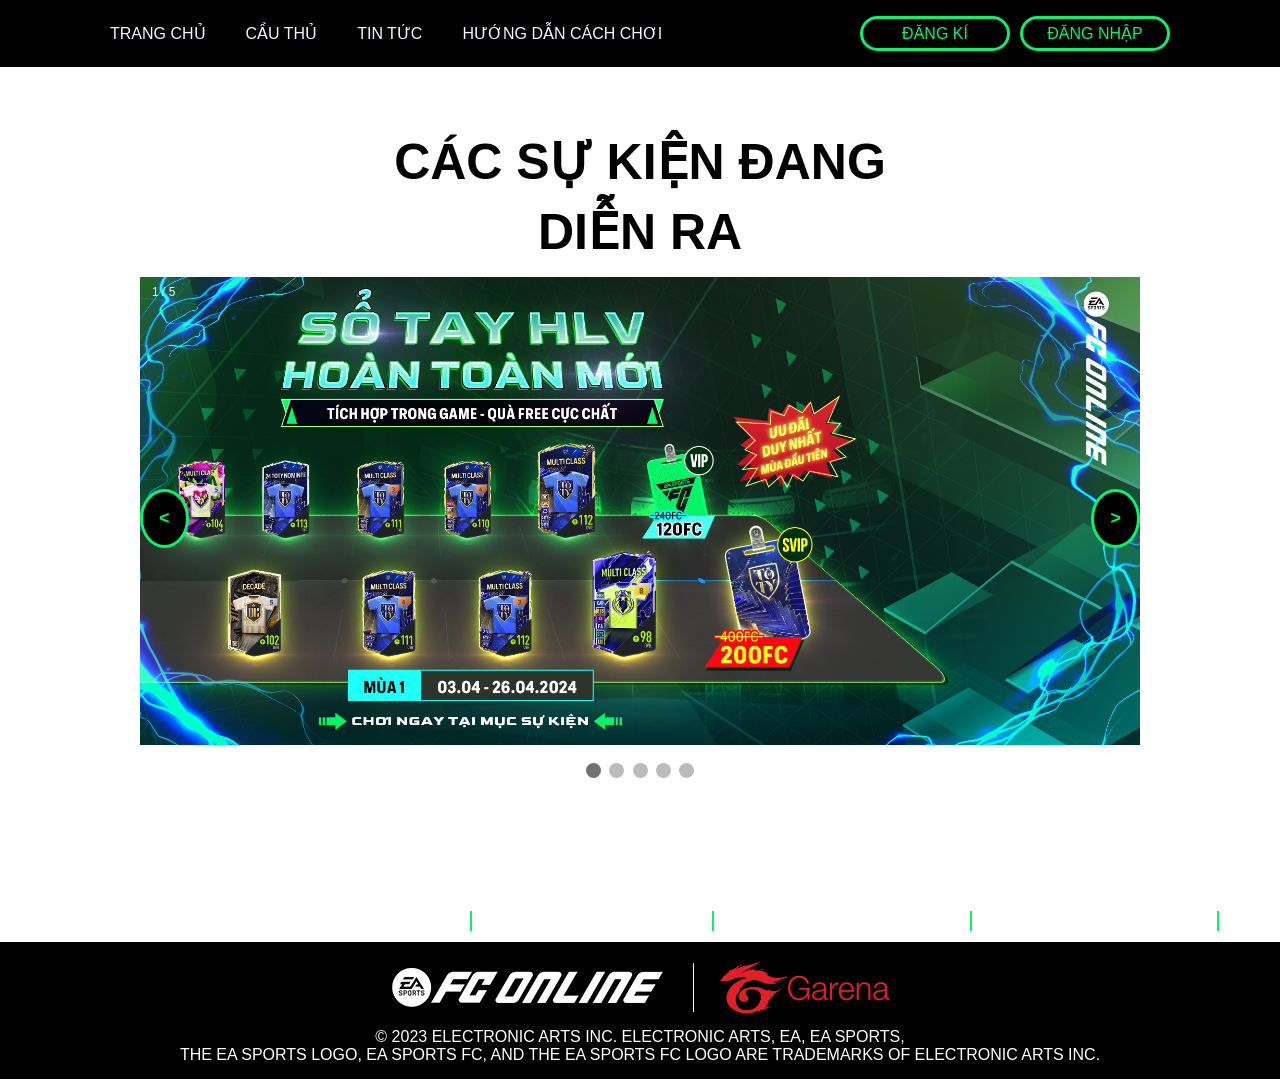
==== commit 29378d47: "Merge branch 'main' of https://github.com/LongHungNguyen1504/POTC-FOVN" ====
--- a/POTC-FOVN(spck)/index.html
+++ b/POTC-FOVN(spck)/index.html
@@ -4,13 +4,10 @@
 <head>
     <meta charset="UTF-8">
     <meta name="viewport" content="width=device-width, initial-scale=1.0">
-    <title>Trang chủ </title>
-    <link href="https://cdn.jsdelivr.net/npm/bootstrap@5.3.2/dist/css/bootstrap.min.css" rel="stylesheet"
-        integrity="sha384-QWTKZyjpPEjISv5WaRU9OFeRpok6YctnYmDr5pNlyT2bRjXh0JMhjY6hW+ALEwIH" crossorigin="anonymous">
-    <link rel="stylesheet" href="https://cdnjs.cloudflare.com/ajax/libs/font-awesome/6.5.1/css/all.min.css">
+    <title>Trang chủ</title>
+    <link rel="icon" href="images/favicon.png" type="image/png">
     <link rel="stylesheet" href="index.css">
     <link rel="stylesheet" href="silder.css">
-
 </head>
 
 <body>
@@ -22,15 +19,15 @@
             <ul id="left-icon">
                 <li><a href="index.html">TRANG CHỦ </a></li>
                 <li><a href="cauthu.html">CẦU THỦ </a></li>
-                <li><a href="#">SỰ KIỆN</a></li>
+                <li><a href="sk.html">TIN TỨC</a></li>
                 <li><a href="">HƯỚNG DẪN CÁCH CHƠI</a></li>
 
             </ul>
         </div>
         <div id="head-right">
             <ul id="right-icon">
-                <li><a href="signup.html"><button>Đăng kí</button></a></li>
-                <li><a href="signin.html"><button>Đăng nhập</button></a></li>
+                <li><a href="signup.html"><button id="ri-btn">Đăng kí</button></a></li>
+                <li><a href="signin.html"><button id="ri-btn">Đăng nhập</button></a></li>
             </ul>
         </div>
     </div>
@@ -88,12 +85,55 @@
 
         <div id="news">
             <h2 class="st-news__title">CÁC TIN NỔI BẬT</h2>
-            <ul id="news-item">
-                <li>Sự kiện</li>
-                <li>Vật Phẩm</li>
-                <li></li>
-                <li></li>
-            </ul>
+            <div class="tab">
+
+                <button class="tablinks" onclick="openCity(event, 'sk')">Sự
+                    kiện</button>
+                <button class="tablinks" onclick="openCity(event, 'vp')">Vật Phẩm</button>
+                <button class="tablinks" onclick="openCity(event, 'gd')">Giải Đấu </button>
+                <button class="tablinks" onclick="openCity(event, 'dn')">Dev Notes</button>
+            </div>
+            <div id="sk" class="tabcontent">
+                <div id="m-post" style="width : 326px; background-color : black;">
+                    <img id="img-title" src="${item.image}" alt="">
+    
+                    <div class="p-title">
+                        <h6 style="font-size : 15px; color : white; margin : 10px;">${item.title}</h6>
+    
+                    </div>
+                    <div>
+                        <p style="color : white; font-size : 11px; margin : 10px;">
+                        ${item.text}
+                        </p>
+                    </div>
+                </div>
+            </div>
+
+            <div id="vp" class="tabcontent">
+                <div id="m-post" style="width : 326px; background-color : black;">
+                    <img id="img-title" src="${item.image}" alt="">
+    
+                    <div class="p-title">
+                        <h6 style="font-size : 15px; color : white; margin : 10px;">${item.title}</h6>
+    
+                    </div>
+                    <div>
+                        <p style="color : white; font-size : 11px; margin : 10px;">
+                        ${item.text}
+                        </p>
+                    </div>
+                </div>
+            </div>
+
+            <div id="gd" class="tabcontent">
+                <h3>Tokyo</h3>
+                <p>Tokyo is the capital of Japan.</p>
+            </div>
+
+            <div id="dn" class="tabcontent">
+                <h3>Tokyo</h3>
+                <p>Tokyo is the capital of Japan.</p>
+            </div>
         </div>
 
         <div id="footer">
@@ -107,13 +147,8 @@
                 The EA SPORTS logo, EA SPORTS FC, and the EA SPORTS FC logo are trademarks of Electronic Arts Inc.
 
             </div>
-
-
 </body>
-<script src="https://cdn.jsdelivr.net/npm/bootstrap@5.3.2/dist/js/bootstrap.bundle.min.js"
-    integrity="sha384-YvpcrYf0tY3lHB60NNkmXc5s9fDVZLESaAA55NDzOxhy9GkcIdslK1eN7N6jIeHz"
-    crossorigin="anonymous"></script>
+<script src="index.js"></script>
 <script src="slider.js"></script>
 
-
 </html>
--- a/POTC-FOVN(spck)/index.css
+++ b/POTC-FOVN(spck)/index.css
@@ -11,6 +11,10 @@
 }
 
 /* header */
+#photodong {
+    width: 100%;
+}
+
 #header {
     background-color: #000000;
     display: flex;
@@ -53,6 +57,14 @@
     font-family: Verdana, sans-serif;
     font-size: 16px;
     color: #07f468;
+    text-transform: uppercase;
+}
+
+#ri-btn:hover {
+    color: black;
+    background-color: #fff;
+    border-radius: 20px;
+    transition: 0.7s;
 }
 
 #logo {
@@ -103,7 +115,6 @@
 }
 
 .st-news__title {
-
     text-align: center;
     font-size: 40px;
     font-weight: 700;
@@ -112,7 +123,90 @@
     text-transform: uppercase;
 }
 
+/* Style the tab */
+.tab {
+    overflow: hidden;
+    /* margin: -20px 0px 100px 460px  ; */
+    margin: -30px 0px 0px 177px;
+
+}
+
+/* Style the buttons that are used to open the tab content */
+.tab button {
+    background-color: transparent;
+    float: left;
+    border: 3px solid rgba(0, 0, 0, 0);
+    outline: none;
+    cursor: pointer;
+    padding: 9px 30px;
+    transition: 0.5s;
+    display: flex;
+    text-transform: uppercase;
+    color: #fff;
+    border-radius: 50px;
+    font-family: Verdana, sans-serif;
+    font-size: 16px;
+    margin: 0px 0px 0px 110px;
+
+}
+
+.tab button:before {
+    content: "";
+    width: 2px;
+    height: 20px;
+    position: absolute;
+    background: #07f468;
+    margin-left: 150px;
+}
+
+/* Change background color of buttons on hover */
+.tab button:hover {
+    border: #07f468 3px solid;
+    border-radius: 50px;
+
+}
+
+/* Create an active/current tablink class */
+.tab button.active {
+    background-color: #07f468;
+    color: #0d0f0f;
+}
+
+/* Style the tab content */
+.tabcontent {
+    display: none;
+    padding: 6px 12px;
+    border: 1px solid #ccc;
+    border-top: none;
+}
+
+#m-post {
+    background-color: black;
+    width: 326px;
+    margin-bottom: 10px;
+}
+
+#poster {
+    display: flex;
+    flex-wrap: wrap;
+    justify-content: space-around;
+    background-image: url(https://fconline.garena.vn/wp-content/themes/fc-online/assets/img/bg-news-list.jpg);
+    position: relative;
+    top: -16px;
+    padding-top: 20px;
+}
+
+#img-title {
+    transition: transform .2s;
+    /* Animation */
+}
+
+#img-title:hover {
+    transform: scale(1.1);
+}
+
 /* news */
+
 
 
 /* footer */
@@ -139,272 +233,9 @@
 #footer-content {
     color: #fff;
     font-weight: 300;
-    margin-top: 25px;
     font-family: "CruyffSansVN", sans-serif;
     text-transform: uppercase;
-}
-
-/* footer */
-
-
-
-.mySlides {
-    display: none
-}
-
-img {
-    vertical-align: middle;
-}
-
-/* Slideshow container */
-.slideshow-container {
-    max-width: 1000px;
-    position: relative;
-    margin: auto;
-}
-
-/* Next & previous buttons */
-.prev,
-.next {
-    cursor: pointer;
-    position: absolute;
-    top: 50%;
-    width: auto;
-    padding: 16px;
-    margin-top: -22px;
-    color: lime;
-    font-weight: bold;
-    font-size: 10px;
-    transition: 0.6s ease;
-    border-radius: 100px;
-    user-select: none;
-    border: black solid px;
-}
-
-
-
-/* On hover, add a black background color with a little bit see-through */
-.prev:hover,
-.next:hover {
-    background-color: rgba(0, 0, 0, 0.8);
-}
-
-/* Caption text */
-
-
-/* Number text (1/3 etc) */
-.numbertext {
-    color: #f2f2f2;
-    font-size: 12px;
-    padding: 8px 12px;
-    position: absolute;
-    top: 0;
-}
-
-/* The dots/bullets/indicators */
-.dot {
-    cursor: pointer;
-    height: 15px;
-    width: 15px;
-    margin: 0 2px;
-    background-color: #bbb;
-    border-radius: 50%;
-    display: inline-block;
-    transition: background-color 0.6s ease;
-}
-
-.active,
-.dot:hover {
-    background-color: #717171;
-}
-
-/* Fading animation */
-.fade {
-    animation-name: fade;
-    animation-duration: 1.5s;
-}
-
-@keyframes fade {
-    from {
-        opacity: .4
-    }
-
-    to {
-        opacity: 1
-    }
-}
-
-/* On smaller screens, decrease text size */
-@media only screen and (max-width: 300px) {
-
-    .prev,
-    .next,
-    .text {
-        font-size: 11px
-    }
-}
-
-
-
-.player-list-table {
-    display: flex;
-}
-
-#photodong {
-    width: 100%;
-}
-
-
-/* slide */
-
-
-
-
-/* .slider {
-    scroll-snap-type: x mandatory;  
-    width: 300px;
-    height: 300px;
-    display: flex;
-    overflow-x: auto;
-    /* -webkit-overflow-scrolling: touch; */
-/* }
-  .slide > div {
-    width: 300px;
-    flex-shrink: 0;
-    height: 100%;
-    scroll-snap-align: start;
-  } */
-#the img {
-    display: block;
-
-
-}
-
-#the a {
-    text-decoration: none;
-}
-
-body {
-    font-family: Verdana, sans-serif;
-    margin: 0
-}
-
-.mySlides {
-    display: none
-}
-
-img {
-    vertical-align: middle;
-}
-
-/* Slideshow container */
-.slideshow-container {
-    max-width: 1000px;
-    position: relative;
-    margin: auto;
-}
-
-/* Next & previous buttons */
-.prev,
-.next {
-    cursor: pointer;
-    position: absolute;
-    top: 50%;
-    width: auto;
-    padding: 16px;
-    margin-top: -22px;
-    color: white;
-    font-weight: bold;
-    font-size: 18px;
-    transition: 0.6s ease;
-    border-radius: 0 3px 3px 0;
-    user-select: none;
-    text-decoration: none;
-}
-
-/* Position the "next button" to the right */
-.next {
-    right: 0;
-    border-radius: 50%;
-    border: #07f468 3px solid;
-    background-color: #000000;
-    color: #07f468;
-}
-
-.prev {
-    left: 0;
-    border-radius: 50%;
-    border: #07f468 6px solid;
-    background-color: #000000;
-    color: #07f468;
-}
-
-/* On hover, add a black background color with a little bit see-through */
-.prev:hover,
-.next:hover {
-    background-color: rgba(0, 0, 0, 0.8);
-    text-decoration: none;
-}
-
-/* Caption text */
-.text {
-    color: #f2f2f2;
-    font-size: 15px;
-    padding: 8px 12px;
-    position: absolute;
-    bottom: 8px;
-    width: 100%;
-    text-align: center;
-}
-
-/* Number text (1/3 etc) */
-.numbertext {
-    color: #f2f2f2;
-    font-size: 12px;
-    padding: 8px 12px;
-    position: absolute;
-    top: 0;
-}
-
-/* The dots/bullets/indicators */
-.dot {
-    cursor: pointer;
-    height: 15px;
-    width: 15px;
-    margin: 0 2px;
-    background-color: #bbb;
-    border-radius: 50%;
-    display: inline-block;
-    transition: background-color 0.6s ease;
-}
-
-.active,
-.dot:hover {
-    background-color: #717171;
-}
-
-/* Fading animation */
-.fade {
-    animation-name: fade;
-    animation-duration: 1.5s;
-}
-
-@keyframes fade {
-    from {
-        opacity: .4
-    }
-
-    to {
-        opacity: 1
-    }
-}
-
-/* On smaller screens, decrease text size */
-@media only screen and (max-width: 300px) {
-
-    .prev,
-    .next,
-    .text {
-        font-size: 11px
-    }
-}+    padding: 15px;
+}
+
+/* footer */
